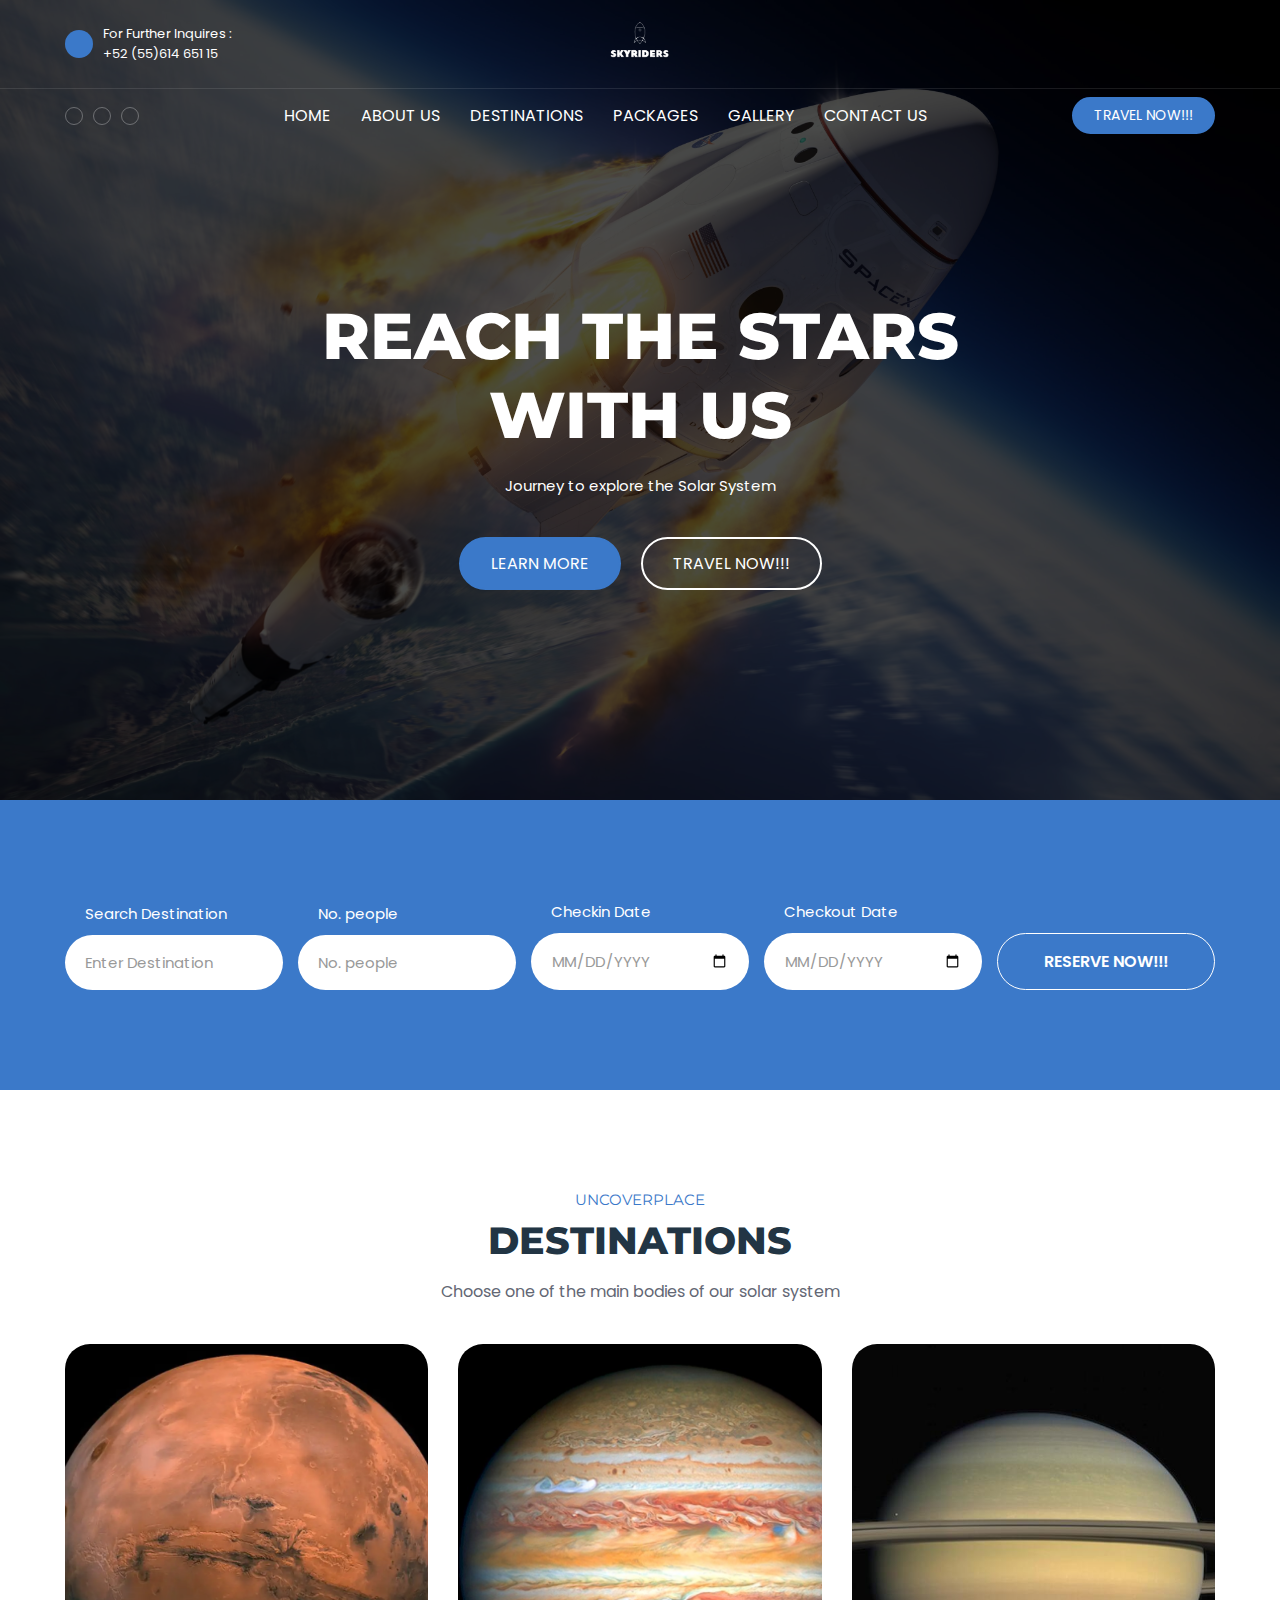
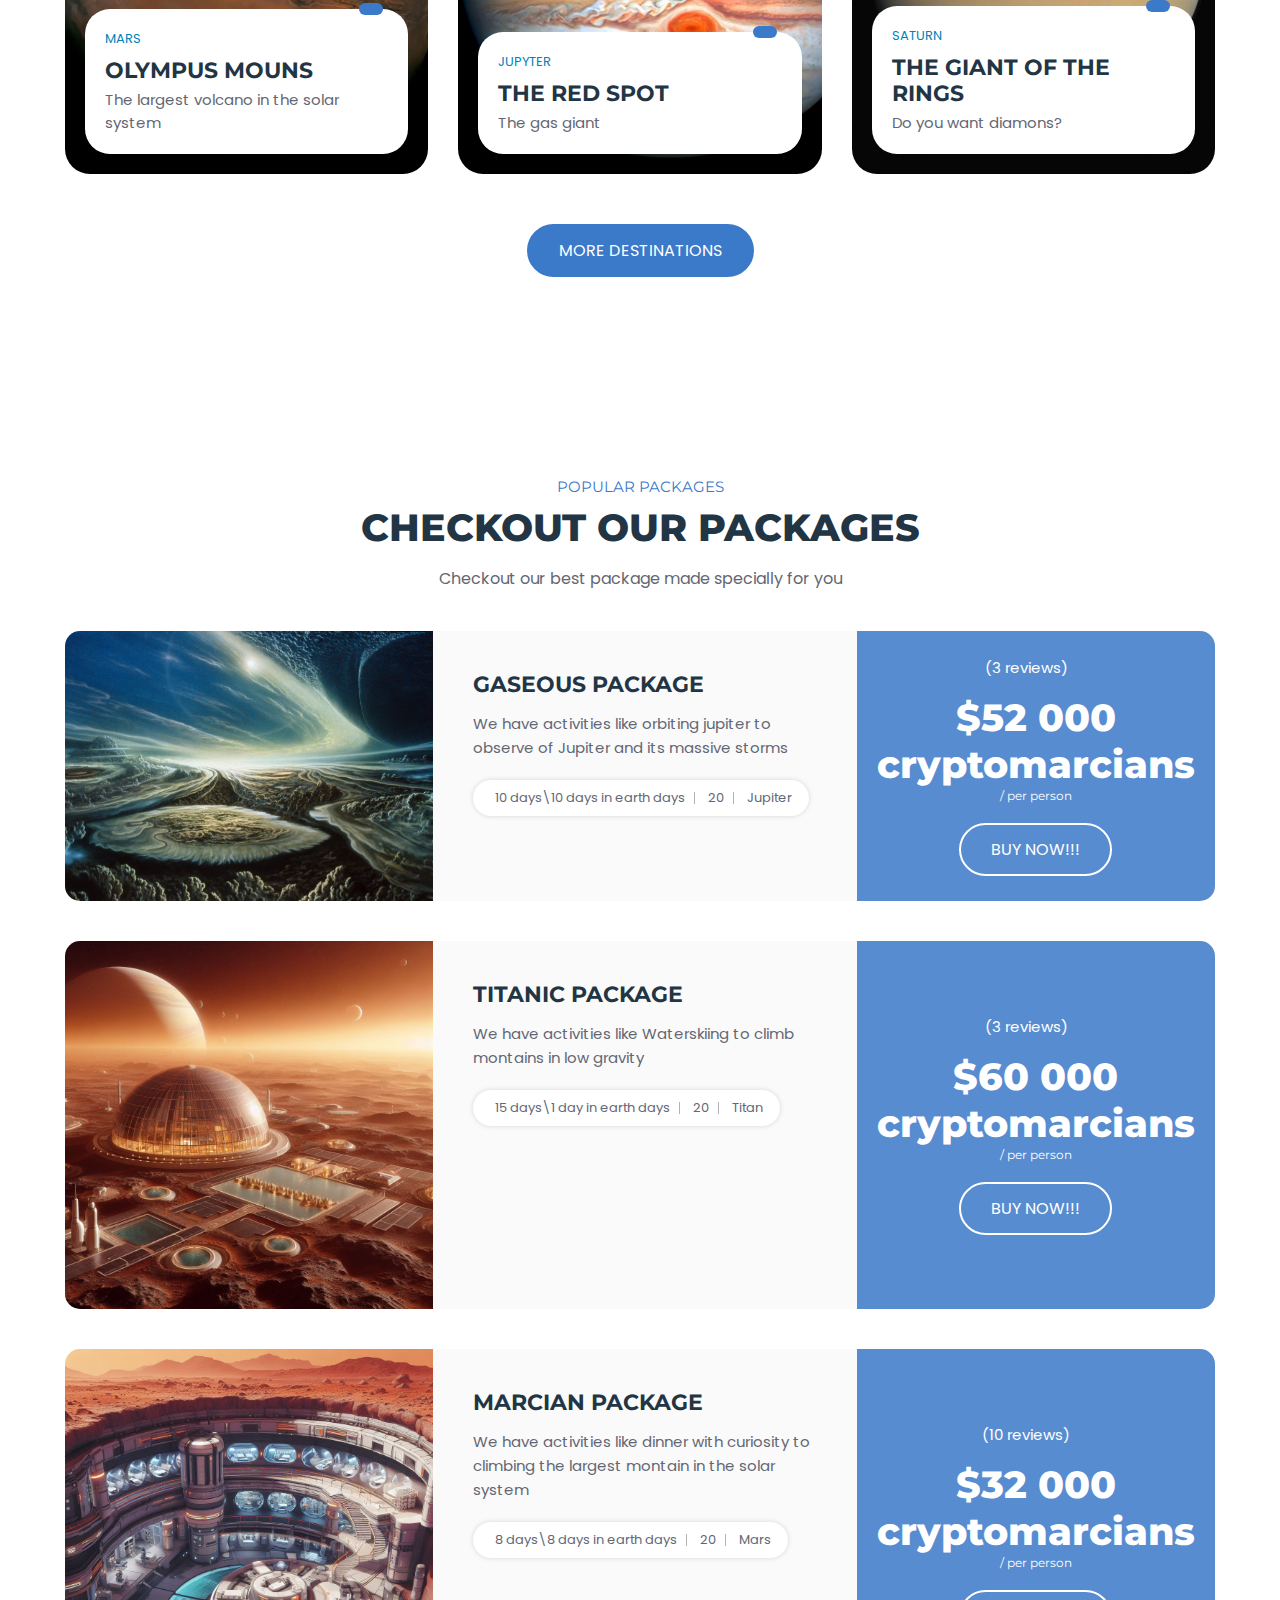
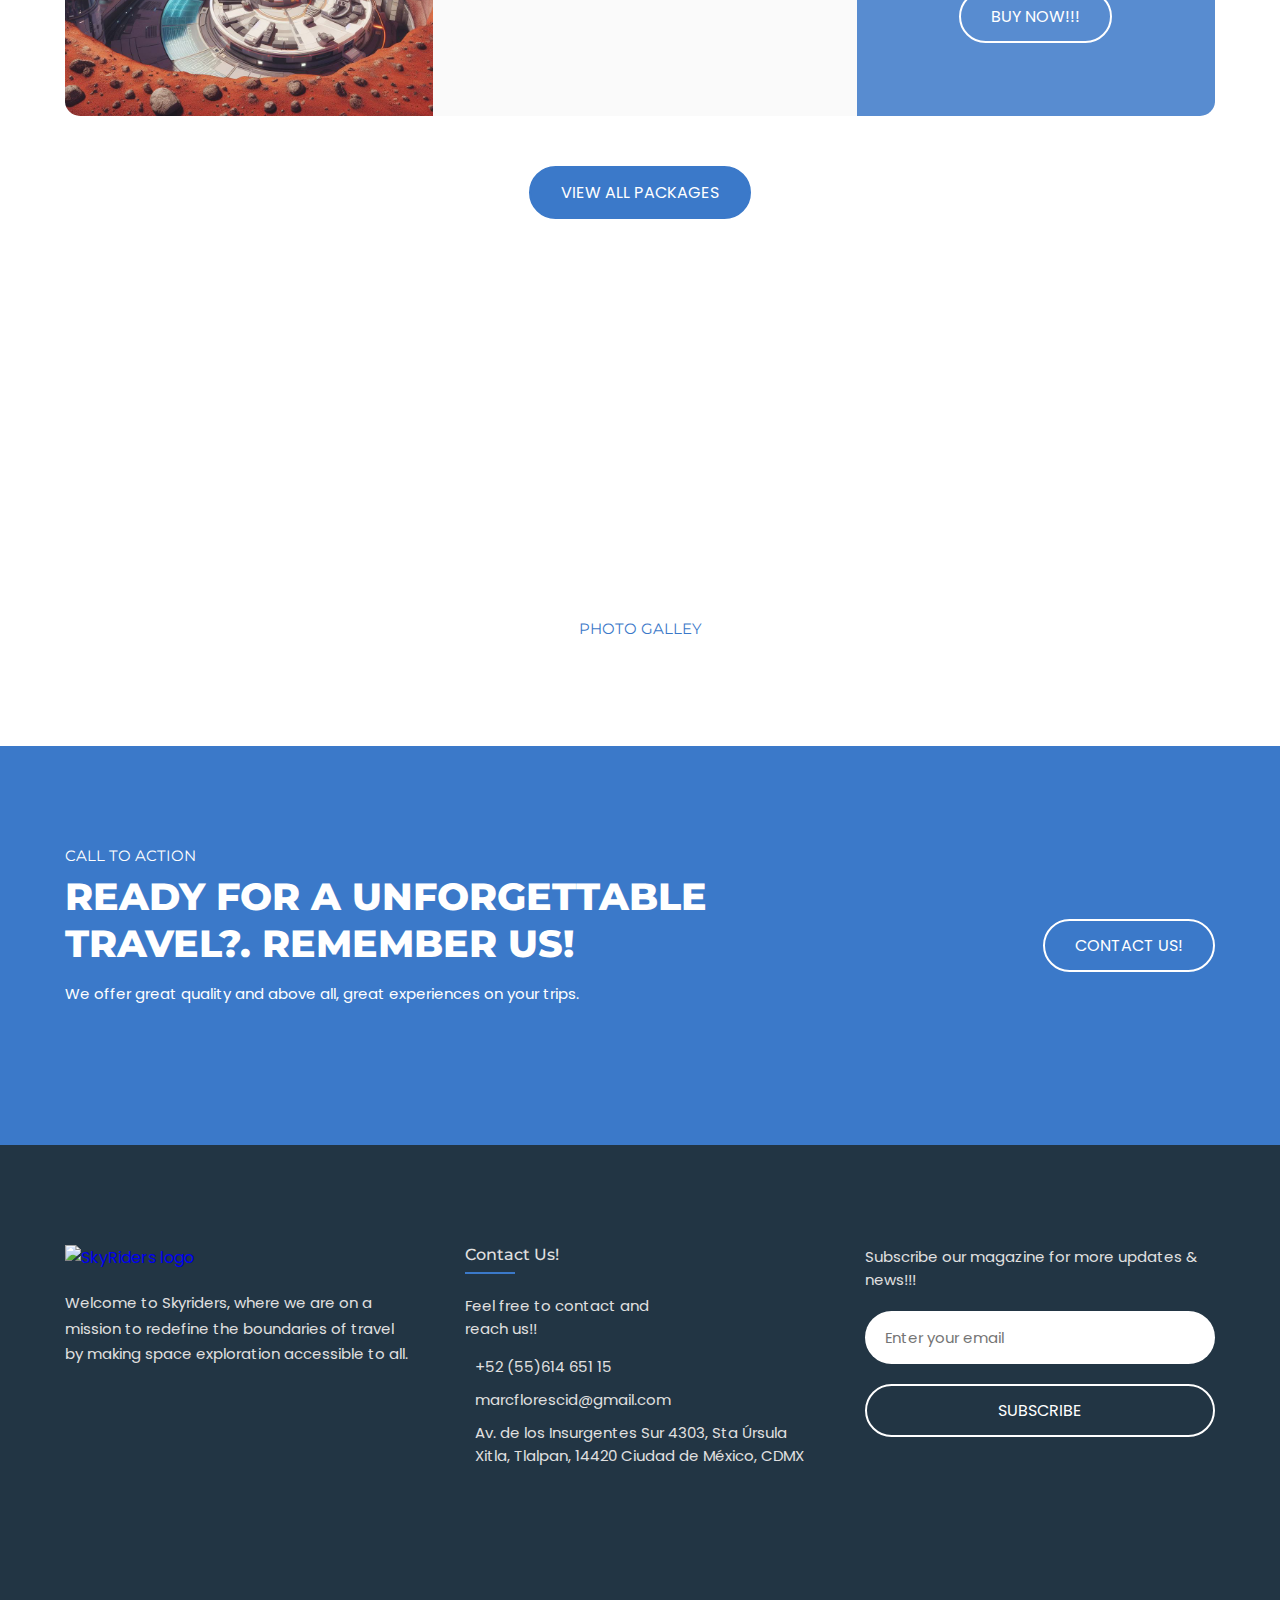
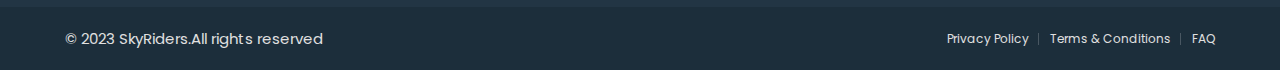
==== index.html @ 5bec686c "si" ====
<!DOCTYPE html>
<html lang="en">

<head>
  <meta charset="UTF-8">
  <meta http-equiv="X-UA-Compatible" content="IE=edge">
  <meta name="viewport" content="width=device-width, initial-scale=1.0">
  <title>SkyRiders - Travel agancy</title>
  <link rel="shortcut icon" href="assets/images/Icon.jpg"444>
  <link rel="stylesheet" href="./assets/css/style.css">
  <link rel="preconnect" href="https://fonts.googleapis.com">
  <link rel="preconnect" href="https://fonts.gstatic.com" crossorigin>
  <link
    href="https://fonts.googleapis.com/css2?family=Montserrat:wght@500;600;700;800&family=Poppins:wght@400;500;600;700&display=swap"
    rel="stylesheet">
</head>

<body id="top">
  <header class="header" data-header>
    <div class="overlay" data-overlay></div>
    <div class="header-top">
      <div class="container">
        <a href="tel:+525561465115" class="helpline-box">
          <div class="icon-box">
            <ion-icon name="call-outline"></ion-icon>
          </div>
          <div class="wrapper">
            <p class="helpline-title">For Further Inquires :</p>
            <p class="helpline-number">+52 (55)614 651 15</p>
          </div>
        </a>
        <a href="#" class="logo">
          <img src="./assets/images/Logoimago+letras.png" alt="Skyriders logo" width="100px">
        </a>
        <div class="header-btn-group">
          <button class="search-btn" aria-label="Search">
            <ion-icon name="search"></ion-icon>
          </button>
          <button class="nav-open-btn" aria-label="Open Menu" data-nav-open-btn>
            <ion-icon name="menu-outline"></ion-icon>
          </button>
        </div>
      </div>
    </div>
    <div class="header-bottom">
      <div class="container">
        <ul class="social-list">
          <li>
            <a href="#" class="social-link">
              <ion-icon name="logo-facebook"></ion-icon>
            </a>
          </li>
          <li>
            <a href="#" class="social-link">
              <ion-icon name="logo-twitter"></ion-icon>
            </a>
          </li>
          <li>
            <a href="#" class="social-link">
              <ion-icon name="logo-youtube"></ion-icon>
            </a>
          </li>
        </ul>
        <nav class="navbar" data-navbar>
          <div class="navbar-top">

            <a href="#" class="logo">
              <img src="assets/images/imagotipoSky.png" alt="SkyRiders logo">
            </a>
            <button class="nav-close-btn" aria-label="Close Menu" data-nav-close-btn>
              <ion-icon name="close-outline"></ion-icon>
            </button>
          </div>

          <ul class="navbar-list">

            <li>
              <a href="#home" class="navbar-link" data-nav-link>home</a>
            </li>

            <li>
              <a href="#" class="navbar-link" data-nav-link>about us</a>
            </li>

            <li>
              <a href="#destination" class="navbar-link" data-nav-link>destinations</a>
            </li>

            <li>
              <a href="#package" class="navbar-link" data-nav-link>packages</a>
            </li>

            <li>
              <a href="#gallery" class="navbar-link" data-nav-link>gallery</a>
            </li>

            <li>
              <a href="#contact" class="navbar-link" data-nav-link>contact us</a>
            </li>

          </ul>

        </nav>

        <button class="btn btn-primary">Travel Now!!!</button>

      </div>
    </div>

  </header>

  <main>
    <article>
      <section class="hero" id="home">
        <div class="container">
          <h2 class="h1 hero-title">Reach the stars with us</h2>
          <p class="hero-text">
            Journey to explore the Solar System
          </p>
          <div class="btn-group">
            <button class="btn btn-primary">Learn more</button>
            <button class="btn btn-secondary">Travel now!!!</button>
          </div>
        </div>
      </section>

      <section class="tour-search">
        <div class="container">
            <form action="" class="tour-search-form">
                <div class="input-wrapper">
                    <label for="destination" class="input-label">Search Destination</label>
                    <input type="text" name="destination" id="destination" required placeholder="Enter Destination" class="input-field">
                </div>
                <div class="input-wrapper">
                    <label for="people" class="input-label">No. people</label>
                    <input type="number" name="people" id="people" required placeholder="No. people" class="input-field">
                </div>
                <div class="input-wrapper">
                    <label for="checkin" class="input-label">Checkin Date</label>
                    <input type="date" name="checkin" id="checkin" required class="input-field">
                </div>
                <div class="input-wrapper">
                    <label for="checkout" class="input-label">Checkout Date</label>
                    <input type="date" name="checkout" id="checkout" required class="input-field">
                </div>

                <button type="submit" class="btn btn-secondary">Reserve Now!!!</button>
            </form>
        </div>
    </section>
    <section class="popular" id="destination">
        <div class="container">
            <p class="section-subtitle">Uncoverplace</p>
            <h2 class="h2 section-title">Destinations</h2>
            <p class="section-text">Choose one of the main bodies of our solar system</p>
            <ul class="popular-list">
                <li>
                    <div class="popular-card">
                        <figure class="card-img">
                            <img src="assets/images/Marte.jpg" alt="Mars" loading="lazy">
                        </figure>
                        <div class="card-content">
                            <div class="card-rating">
                                <ion-icon name="star"></ion-icon>
                                <ion-icon name="star"></ion-icon>
                                <ion-icon name="star"></ion-icon>
                                <ion-icon name="star"></ion-icon>
                                <ion-icon name="star"></ion-icon>
                            </div>
                            <p class="card-subtitle">
                                <a href="#">Mars</a>
                            </p>
                            <h3 class="h3 card-title">
                                Olympus Mouns
                            </h3>
                            <p class="card-text">The largest volcano in the solar system</p>
                        </div>
                    </div>
                </li>
                <li>
                    <div class="popular-card">
                        <figure class="card-img">
                            <img src="assets/images/Jupiter.jpg" alt="Jupiter" loading="lazy">
                        </figure>
                        <div class="card-content">
                            <div class="card-rating">
                                <ion-icon name="star"></ion-icon>
                                <ion-icon name="star"></ion-icon>
                                <ion-icon name="star"></ion-icon>
                                <ion-icon name="star"></ion-icon>
                                <ion-icon name="star"></ion-icon>
                            </div>
                            <p class="card-subtitle">
                                <a href="#">Jupyter</a>
                            </p>
                            <h3 class="h3 card-title">
                                The red spot
                            </h3>
                            <p class="card-text">The gas giant</p>
                        </div>
                    </div>
                </li>
                <li>
                    <div class="popular-card">
                        <figure class="card-img">
                            <img src="assets/images/Saturno.jpg" alt="Saturn" loading="lazy">
                        </figure>
                        <div class="card-content">
                            <div class="card-rating">
                                <ion-icon name="star"></ion-icon>
                                <ion-icon name="star"></ion-icon>
                                <ion-icon name="star"></ion-icon>
                                <ion-icon name="star"></ion-icon>
                                <ion-icon name="star"></ion-icon>
                            </div>
                            <p class="card-subtitle">
                                <a href="#">Saturn</a>
                            </p>
                            <h3 class="h3 card-title">
                                The giant of the rings
                            </h3>
                            <p class="card-text">Do you want diamons?</p>
                        </div>
                    </div>
                </li>
            </ul>
            <button class="btn btn-primary">More Destinations</button>
        </div>
    </section>
    <section class="package" id="package">
        <div class="container">
            <p class="section-subtitle">Popular Packages</p>
            <h2 class="h2 section-title">Checkout our packages</h2>
            <p class="section-text">
                Checkout our best package made specially for you
            </p>
            <ul class="package-list">
                <li>
                    <div class="package-card">
                        <figure class="card-banner">
                            <img src="assets/images/Jupiter_surface.jpg" loading="lazy">
                        </figure>
                        <div class="card-content">
                            <h3 class="h3 card-title">Gaseous Package</h3>
                            <p class="card-text">We have activities like orbiting jupiter to observe of Jupiter and its massive storms</p>
                            <ul class="card-meta-list">
                                <li class="card-meta-item">
                                    <div class="meta-box">
                                        <ion-icon name="time"></ion-icon>
                                        <p class="text">10 days\10 days in earth days</p>
                                    </div>
                                </li>
                                <li class="card-meta-item">
                                    <div class="meta-box">
                                        <ion-icon name="people"></ion-icon>
                                        <p class="text">20</p>
                                    </div>
                                </li>
                                <li class="card-meta-item">
                                    <div class="meta-box">
                                        <ion-icon name="location"></ion-icon>
                                        <p class="text">Jupiter</p>
                                    </div>
                                </li>
                            </ul>
                        </div>
                        <div class="card-price">
                            <div class="wrapper">
                                <p class="reviews">(3 reviews)</p>
                                <div class="card-rating">
                                    <ion-icon name="star"></ion-icon>
                                    <ion-icon name="star"></ion-icon>
                                    <ion-icon name="star"></ion-icon>
                                    <ion-icon name="star"></ion-icon>
                                    <ion-icon name="star"></ion-icon>
                                </div>
                            </div>
                            <p class="price">
                                $52 000 cryptomarcians 
                                <span>/ per person</span>
                            </p>
                            <a href="Jupiter_Itinerary.pdf" download="Jupiter_Itinerary.pdf"><button class="btn btn-secondary">Buy now!!!</button></a>
                        </div> 
                    </div>
                </li>
                <li>
                    <div class="package-card">
                        <figure class="card-banner">
                            <img src="assets/images/Saturn_surface.jpeg" loading="lazy">
                        </figure>
                        <div class="card-content">
                            <h3 class="h3 card-title">Titanic Package</h3>
                            <p class="card-text">We have activities like Waterskiing to climb montains in low gravity</p>
                            <ul class="card-meta-list">
                                <li class="card-meta-item">
                                    <div class="meta-box">
                                        <ion-icon name="time"></ion-icon>
                                        <p class="text">15 days\1 day in earth days</p>
                                    </div>
                                </li>
                                <li class="card-meta-item">
                                    <div class="meta-box">
                                        <ion-icon name="people"></ion-icon>
                                        <p class="text">20</p>
                                    </div>
                                </li>
                                <li class="card-meta-item">
                                    <div class="meta-box">
                                        <ion-icon name="location"></ion-icon>
                                        <p class="text">Titan</p>
                                    </div>
                                </li>
                            </ul>
                        </div>
                        <div class="card-price">
                            <div class="wrapper">
                                <p class="reviews">(3 reviews)</p>
                                <div class="card-rating">
                                    <ion-icon name="star"></ion-icon>
                                    <ion-icon name="star"></ion-icon>
                                    <ion-icon name="star"></ion-icon>
                                    <ion-icon name="star"></ion-icon>
                                    <ion-icon name="star"></ion-icon>
                                </div>
                            </div>
                            <p class="price">
                                $60 000 cryptomarcians 
                                <span>/ per person</span>
                            </p>
                            <a href="Titan_Itinerary.pdf" download="Titan_Itinerary.pdf"><button class="btn btn-secondary">Buy now!!!</button></a>
                        </div> 
                    </div>
                </li>
                <li>
                    <div class="package-card">
                        <figure class="card-banner">
                            <img src="assets/images/Mars_surface.jpeg" loading="lazy">
                        </figure>
                        <div class="card-content">
                            <h3 class="h3 card-title">Marcian Package</h3>
                            <p class="card-text">We have activities like dinner with curiosity to climbing the largest montain in the solar system</p>
                            <ul class="card-meta-list">
                                <li class="card-meta-item">
                                    <div class="meta-box">
                                        <ion-icon name="time"></ion-icon>
                                        <p class="text">8 days\8 days in earth days</p>
                                    </div>
                                </li>
                                <li class="card-meta-item">
                                    <div class="meta-box">
                                        <ion-icon name="people"></ion-icon>
                                        <p class="text">20</p>
                                    </div>
                                </li>
                                <li class="card-meta-item">
                                    <div class="meta-box">
                                        <ion-icon name="location"></ion-icon>
                                        <p class="text">Mars</p>
                                    </div>
                                </li>
                            </ul>
                        </div>
                        <div class="card-price">
                            <div class="wrapper">
                                <p class="reviews">(10 reviews)</p>
                                <div class="card-rating">
                                    <ion-icon name="star"></ion-icon>
                                    <ion-icon name="star"></ion-icon>
                                    <ion-icon name="star"></ion-icon>
                                    <ion-icon name="star"></ion-icon>
                                    <ion-icon name="star"></ion-icon>
                                </div>
                            </div>
                            <p class="price">
                                $32 000 cryptomarcians 
                                <span>/ per person</span>
                            </p>
                            <a href="Mars_Itinerary.pdf" download="Mars_Itinerary.pdf"><button class="btn btn-secondary">Buy now!!!</button></a>
                        </div> 
                    </div>
                </li>
            </ul>
            <button class="btn btn-primary">View All Packages</button>
        </div>
    </section>
    <section class="gallery" id="gallery"></section> 
    <!--Aqui pones la info de los planetas y eso-->
    <section class="gallery" id="gallery">
        <div class="container">
            <p class="section-subtitle">Photo Galley</p>
        </div>
    </section>
    <!--Hasta aqui-->
    <section class="cta" id="contact">
        <div class="container">
            <div class="cta-content">
                <p class="section-subtitle">Call to Action</p>
                <h2 class="h2 section-title">Ready for a unforgettable travel?. Remember Us!</h2>
                <p class="section-text">We offer great quality and above all, great experiences on your trips.</p>
            </div>
            <button class="btn btn-secondary">Contact Us!</button>
        </div>
    </section>
</article>
</main>
<footer class="footer">
<div class="footer-top">
    <div class="container">
        <div class="footer-brand">
            <a href="#" class="logo">
                <img src="images/Logoimago+letras.png" alt="SkyRiders logo">
            </a>
            <p class="footer-text">Welcome to Skyriders, where we are on a mission 
                to redefine the boundaries of travel by making space exploration accessible to all.</p>
        </div>
        <div class="footer-contact">
            <h4 class="contact-title">Contact Us!</h4>
            <p class="contact-text">
                Feel free to contact and reach us!!
            </p>
            <ul>
                <li class="contact-item">
                    <ion-icon name="call-outline"></ion-icon>
                    <a href="tel:+525561465115" class="contact-link">+52 (55)614 651 15</a>
                </li>
                <li class="contact-item">
                    <ion-icon name="mail-outline"></ion-icon>
                    <a href="mailto:marcflorescid@gmail.com" class="contact-link">marcflorescid@gmail.com</a>
                </li>
                <li class="contact-item">
                    <ion-icon name="location-outline"></ion-icon>
                    <address>Av. de los Insurgentes Sur 4303,
                        Sta Úrsula Xitla, Tlalpan, 
                        14420 Ciudad de México, CDMX</address>
                </li>
            </ul>
        </div>
        <div class="footer-form">
            <p class="form-text">
                Subscribe our magazine for more updates & news!!!
            </p>
            <form action="" class="form-wrapper">
                <input type="email" name="email" class="input-field" placeholder="Enter your email" required>
                <button type="submit" class="btn btn-secondary">Subscribe</button>
            </form>
        </div>
    </div>
</div>
<div class="footer-bottom">
    <div class="container">
        <p class="copyright">
            &copy; 2023 <a href="">SkyRiders</a>.All rights reserved
        </p>
        <ul class="footer-bottom-list">
            <li>
                <a href="#" class="footer-bottom-link">Privacy Policy</a>
            </li>
            <li>
                <a href="#" class="footer-bottom-link">Terms & Conditions</a>
            </li>
            <li>
                <a href="#" class="footer-bottom-link">FAQ</a>
            </li>
        </ul>
    </div>
</div>
</footer>

  <a href="#top" class="go-top" data-go-top>
    <ion-icon name="chevron-up-outline"></ion-icon>
  </a>
  <script src="./assets/js/script.js"></script>
  <script type="module" src="https://unpkg.com/ionicons@5.5.2/dist/ionicons/ionicons.esm.js"></script>
  <script nomodule src="https://unpkg.com/ionicons@5.5.2/dist/ionicons/ionicons.js"></script>

</body>

</html>
---- assets/css/style.css ----
:root {

  /**
   * colors
   */

  --united-nations-blue: hsl(214, 56%, 58%);
  --bright-navy-blue: hsl(214, 57%, 51%);
  --spanish-gray: hsl(0, 0%, 60%);
  --black-coral: hsl(225, 8%, 42%);
  --oxford-blue: hsl(208, 97%, 12%);
  --yale-blue: hsl(214, 72%, 33%);
  --blue-ncs: hsl(197, 100%, 36%);
  --gunmetal: hsl(206, 34%, 20%);
  --gainsboro: hsl(0, 0%, 88%);
  --cultured: hsl(0, 0%, 98%);
  --white: hsl(0, 0%, 100%);
  --black: hsl(0, 0%, 0%);
  --onyx: hsl(0, 0%, 25%);
  --jet: hsl(0, 0%, 20%);

  /**
   * typography
   */

  --ff-poppins: "Poppins", sans-serif;
  --ff-montserrat: "Montserrat", sans-serif;

  --fs-1: calc(20px + 3.5vw);
  --fs-2: calc(18px + 1.6vw);
  --fs-3: calc(16px + 0.45vw);
  --fs-4: 15px;
  --fs-5: 14px;
  --fs-6: 13px;
  --fs-7: 12px;
  --fs-8: 11px;

  --fw-500: 500;
  --fw-600: 600;
  --fw-700: 700;
  --fw-800: 800;

  /**
   * transition
   */

  --transition: 0.25s ease-in-out;

  /**
   * spacing
   */

  --section-padding: 60px;

  /**
   * border-radius
   */

  --radius-15: 15px;
  --radius-25: 25px;

}

/*-----------------------------------*\
 * #RESET
\*-----------------------------------*/

*, *::before, *::after {
  margin: 0;
  padding: 0;
  box-sizing: border-box;
}

li { list-style: none; }

a { text-decoration: none; }

a,
img,
span,
input,
label,
button,
ion-icon { display: block; }

input,
button {
  background: none;
  border: none;
  font: inherit;
}

button { cursor: pointer; }

input { width: 100%; }

ion-icon { pointer-events: none; }

html {
  font-family: var(--ff-poppins);
  scroll-behavior: smooth;
}

body { background: var(--white); }

/*-----------------------------------*\
 * #REUSED STYLE
\*-----------------------------------*/

.container { padding-inline: 15px; }

.btn {
  color: var(--white);
  text-transform: uppercase;
  font-size: var(--fs-5);
  border-radius: 100px;
  padding: var(--padding, 8px 18px);
  border: var(--border-width, 2px) solid transparent;
  transition: var(--transition);
}

.btn-primary {
  background: var(--bright-navy-blue);
  border-color: var(--bright-navy-blue);
}

.btn-primary:is(:hover, :focus) {
  background: var(--yale-blue);
  border-color: var(--yale-blue);
}

.btn-secondary { border-color: var(--white); }

.btn-secondary:is(:hover, :focus) { background: hsla(0, 0%, 100%, 0.1); }

.h1,
.h2,
.h3 {
  font-weight: var(--fw-800);
  font-family: var(--ff-montserrat);
  text-transform: uppercase;
}

.h1 {
  color: var(--white);
  font-size: var(--fs-1);
}

.h2,
.h3 { color: var(--gunmetal); }

.h2 { font-size: var(--fs-2); }

.h3 {
  font-size: var(--fs-3);
  font-weight: var(--fw-700);
}

.section-subtitle {
  color: var(--bright-navy-blue);
  font-size: var(--fs-5);
  text-transform: uppercase;
  font-family: var(--ff-montserrat);
  margin-bottom: 8px;
}

.section-title { margin-bottom: 15px; }

.section-text {
  color: var(--black-coral);
  margin-bottom: 30px;
}

.card-text {
  color: var(--black-coral);
  font-size: var(--fs-5);
}

/*-----------------------------------*\
 * #HEADER
\*-----------------------------------*/

.header {
  position: absolute;
  top: 0;
  left: 0;
  width: 100%;
  padding-top: 61px;
  z-index: 4;
}

.header-top {
  position: absolute;
  top: 0;
  left: 0;
  width: 100%;
  transition: var(--transition);
  border-bottom: 1px solid hsla(0, 0%, 100%, 0.1);
  padding-block: 15px;
  z-index: 1;
}

.header.active .header-top {
  position: fixed;
  background: var(--gunmetal);
}

.header-top .container {
  display: grid;
  grid-template-columns: repeat(3, 1fr);
  justify-items: flex-start;
  align-items: center;
}

.helpline-box .wrapper { display: none; }

.helpline-box .icon-box {
  background: var(--bright-navy-blue);
  padding: 6px;
  border-radius: 50%;
  color: var(--white);
}

.helpline-box .icon-box ion-icon { --ionicon-stroke-width: 40px; }

.header-top .logo { margin-inline: auto; }

.header-top .logo img { max-width: 100px; }

.header-btn-group {
  justify-self: flex-end;
  display: flex;
  align-items: center;
  gap: 10px;
  color: var(--white);
}

.search-btn,
.nav-open-btn {
  font-size: 30px;
  color: inherit;
}

.search-btn { font-size: 20px; }

.header-bottom { border-bottom: 1px solid hsla(0, 0%, 100%, 0.1); }

.header-bottom .container {
  display: flex;
  justify-content: space-between;
  align-items: center;
  padding-block: 15px;
}

.social-list {
  display: flex;
  align-items: center;
  gap: 5px;
}

.social-link {
  color: var(--white);
  padding: 8px;
  border: 1px solid hsla(0, 0%, 100%, 0.3);
  border-radius: 50%;
  font-size: 15px;
  transition: var(--transition);
}

.social-link:is(:hover, :focus) { background: hsla(0, 0%, 100%, 0.2); }

.header .btn { --padding: 4px 20px; }

.header .navbar {
  position: fixed;
  top: 0;
  right: -300px;
  width: 100%;
  max-width: 300px;
  height: 100%;
  background: var(--white);
  visibility: hidden;
  pointer-events: none;
  transition: 0.15s ease-in;
  z-index: 3;
}

.navbar.active {
  right: 0;
  visibility: visible;
  pointer-events: all;
  transition: 0.25s ease-out;
}

.navbar-top {
  display: flex;
  justify-content: space-between;
  align-items: center;
  padding: 40px 15px;
}

.navbar-top .logo img { width: 150px; }

.nav-close-btn {
  font-size: 20px;
  color: var(--bright-navy-blue);
}

.nav-close-btn ion-icon { --ionicon-stroke-width: 80px; }

.navbar-list { border-top: 1px solid hsla(0, 0%, 0%, 0.1); }

.navbar-list li { border-bottom: 1px solid hsla(0, 0%, 0%, 0.1); }

.navbar-link {
  padding: 15px 20px;
  color: var(--jet);
  font-weight: var(--fw-500);
  font-size: var(--fs-4);
  transition: var(--transition);
  text-transform: capitalize;
}

.navbar-link:is(:hover, :focus) { color: var(--bright-navy-blue); }

.overlay {
  position: fixed;
  inset: 0;
  background: var(--black);
  opacity: 0;
  pointer-events: none;
  z-index: 2;
  transition: var(--transition);
}

.overlay.active {
  opacity: 0.7;
  pointer-events: all;
}

/*-----------------------------------*\
 * #HERO
\*-----------------------------------*/

.hero {
  background-image: url("../images/Fondo.jpg");
  background-repeat: no-repeat;
  background-size: cover;
  background-position: center;
  background-color: hsla(0, 0%, 0%, 0.7);
  background-blend-mode: overlay;
  display: grid;
  place-items: center;
  min-height: 600px;
  text-align: center;
  padding-top: 125px;
}

.hero-title { margin-bottom: 20px; }

.hero-text {
  color: var(--white);
  font-size: var(--fs-5);
  margin-bottom: 40px;
}

.btn-group {
  display: flex;
  flex-wrap: wrap;
  justify-content: center;
  align-items: center;
  gap: 10px;
}

/*-----------------------------------*\
 * #TOUR SEARCH
\*-----------------------------------*/

.tour-search {
  background: var(--bright-navy-blue);
  padding-block: var(--section-padding);
}

.tour-search-form .input-label {
  color: var(--white);
  font-size: var(--fs-4);
  margin-left: 20px;
  margin-bottom: 10px;
}

.tour-search-form .input-field {
  background: var(--white);
  padding: 10px 15px;
  font-size: var(--fs-5);
  border-radius: 50px;
}

.tour-search-form .input-field::placeholder { color: var(--spanish-gray); }

.tour-search-form .input-field::-webkit-datetime-edit {
  color: var(--spanish-gray);
  text-transform: uppercase;
}

.tour-search-form .input-wrapper { margin-bottom: 15px; }

.tour-search .btn {
  width: 100%;
  --border-width: 1px;
  font-weight: var(--fw-600);
  margin-top: 35px;
}

/*-----------------------------------*\
 * #POPULAR
\*-----------------------------------*/

.popular { padding-block: var(--section-padding); }

.popular-list,
.popular-list > li:not(:last-child) { margin-bottom: 30px; }

.popular-card {
  position: relative;
  overflow: hidden;
  border-radius: var(--radius-25);
  height: 430px;
}

.popular-card .card-img { height: 100%; }

.popular-card .card-img img {
  width: 100%;
  height: 100%;
  object-fit: cover;
}

.popular-card .card-content {
  position: absolute;
  bottom: 20px;
  left: 20px;
  right: 20px;
  background: var(--white);
  border-radius: var(--radius-25);
  padding: 20px;
}

.popular-card .card-rating {
  background: var(--bright-navy-blue);
  color: var(--white);
  position: absolute;
  top: 0;
  right: 25px;
  display: flex;
  align-items: center;
  gap: 1px;
  transform: translateY(-50%);
  padding: 6px 10px;
  border-radius: 20px;
  font-size: 14px;
}

.popular-card .card-subtitle {
  color: var(--blue-ncs);
  font-size: var(--fs-6);
  text-transform: uppercase;
  margin-bottom: 8px;
}

.popular-card .card-title { margin-bottom: 5px; }

.popular-card :is(.card-subtitle, .card-title) > a { color: inherit; }

.popular .btn { margin-inline: auto; }

/*-----------------------------------*\
 * #PACKAGE
\*-----------------------------------*/

.package { padding-block: var(--section-padding); }

.package-list { margin-bottom: 40px; }

.package-list > li:not(:last-child) { margin-bottom: 30px; }

.package-card {
  background: var(--cultured);
  overflow: hidden;
  border-radius: 15px;
}

.package-card .card-banner { height: 250px; }

.package-card .card-banner img {
  width: 100%;
  height: 100%;
  object-fit: cover;
}

.package-card .card-content { padding: 30px 20px; }

.package-card .card-title { margin-bottom: 15px; }

.package-card .card-text {
  line-height: 1.6;
  margin-bottom: 20px;
}

.card-meta-list {
  background: var(--white);
  max-width: max-content;
  display: flex;
  flex-wrap: wrap;
  justify-content: center;
  align-items: center;
  padding: 8px;
  box-shadow: 0 0 5px hsla(0, 0%, 0%, 0.15);
  border-radius: 50px;
}

.card-meta-item { position: relative; }

.card-meta-item:not(:last-child)::after {
  content: "";
  position: absolute;
  top: 4px;
  right: -1px;
  bottom: 4px;
  width: 1px;
  background: hsla(0, 0%, 0%, 0.3);
}

.meta-box {
  display: flex;
  justify-content: center;
  align-items: center;
  gap: 5px;
  padding-inline: 9px;
  color: var(--black-coral);
  font-size: var(--fs-8);
}

.meta-box > ion-icon {
  color: var(--bright-navy-blue);
  font-size: 13px;
}

.package-card .card-price {
  background: var(--united-nations-blue);
  color: var(--white);
  padding: 25px 20px;
  text-align: center;
}

.package-card .card-price .wrapper {
  display: flex;
  flex-wrap: wrap;
  justify-content: center;
  align-items: center;
  gap: 5px 15px;
  margin-bottom: 10px;
}

.package-card .card-price .reviews { font-size: var(--fs-5); }

.package-card .card-rating {
  display: flex;
  justify-content: center;
  align-items: center;
  gap: 1px;
  font-size: 14px;
}

.package-card .card-rating ion-icon:last-child { color: hsl(0, 0%, 80%); }

.package-card .price {
  font-size: var(--fs-2);
  font-family: var(--ff-montserrat);
  font-weight: var(--fw-800);
  margin-bottom: 20px;
}

.package-card .price span {
  font-size: var(--fs-7);
  font-weight: initial;
}

.package .btn { margin-inline: auto; }

/*-----------------------------------*\
 * #GALLERY
\*-----------------------------------*/

.gallery { padding-block: var(--section-padding); }

.gallery-list {
  display: grid;
  grid-template-columns: 1fr 1fr;
  gap: 10px;
}

.gallery-image {
  width: 100%;
  height: 100%;
  border-radius: var(--radius-15);
  overflow: hidden;
}

.gallery-item:nth-child(3) { grid-area: 1 / 2 / 3 / 3; }

.gallery-image img {
  width: 100%;
  height: 100%;
  object-fit: cover;
}

/*-----------------------------------*\
 * #CTA
\*-----------------------------------*/

.cta {
  background: var(--bright-navy-blue);
  padding-block: var(--section-padding);
}

.cta :is(.section-subtitle, .section-title, .section-text) { color: var(--white); }

.cta .section-text { font-size: var(--fs-5); }

/*-----------------------------------*\
 * #FOOTER
\*-----------------------------------*/

.footer-top {
  background: var(--gunmetal);
  padding-block: var(--section-padding);
  color: var(--gainsboro);
}

.footer-brand { margin-bottom: 30px; }

.footer-brand img { width: 180px; }

.footer-brand .logo { margin-bottom: 20px; }

.footer-text {
  font-size: var(--fs-5);
  line-height: 1.7;
}

.footer-contact { margin-bottom: 30px; }

.contact-title {
  position: relative;
  font-family: var(--ff-montserrat);
  font-weight: var(--fw-500);
  margin-bottom: 30px;
}

.contact-title::after {
  content: "";
  position: absolute;
  bottom: -10px;
  left: 0;
  width: 50px;
  height: 2px;
  background: var(--bright-navy-blue);
}

.contact-text {
  font-size: var(--fs-5);
  margin-bottom: 15px;
  max-width: 200px;
}

.contact-item {
  display: flex;
  justify-content: flex-start;
  align-items: center;
  gap: 10px;
  margin-bottom: 10px;
}

.contact-item ion-icon { --ionicon-stroke-width: 40px; }

.contact-link,
address {
  font-style: normal;
  color: var(--gainsboro);
  font-size: var(--fs-5);
}

.contact-link:is(:hover, :focus) { color: var(--white); }

.form-text {
  font-size: var(--fs-5);
  margin-bottom: 20px;
}

.footer-form .input-field {
  background: var(--white);
  font-size: var(--fs-5);
  padding: 15px 20px;
  border-radius: 100px;
  margin-bottom: 10px;
}

.footer-form .btn { width: 100%; }

.footer-bottom {
  --gunmetal: hsl(205, 36%, 17%);
  background: var(--gunmetal);
  padding-block: 20px;
  text-align: center;
}

.copyright {
  color: var(--gainsboro);
  font-size: var(--fs-5);
  margin-bottom: 10px;
}

.copyright a {
  color: inherit;
  display: inline-block;
}

.copyright a:is(:hover, :focus) { color: var(--white); }

.footer-bottom-list {
  display: flex;
  align-items: center;
  justify-content: center;
  gap: 21px;
}

.footer-bottom-list > li { position: relative; }

.footer-bottom-list > li:not(:last-child)::after {
  content: "";
  position: absolute;
  top: 3px;
  right: -10px;
  bottom: 3px;
  width: 1px;
  background: hsla(0, 0%, 100%, 0.2);
}

.footer-bottom-link {
  color: var(--gainsboro);
  font-size: var(--fs-7);
  transition: var(--transition);
}

.footer-bottom-link:is(:hover, :focus) { color: var(--white); }

/*-----------------------------------*\
 * #GO TO TOP
\*-----------------------------------*/

.go-top {
  position: fixed;
  bottom: 15px;
  right: 15px;
  width: 35px;
  height: 35px;
  background: var(--bright-navy-blue);
  color: var(--white);
  display: grid;
  place-items: center;
  font-size: 18px;
  border-radius: 6px;
  box-shadow: 0 1px 3px hsla(0, 0%, 0%, 0.5);
  opacity: 0;
  transform: translateY(10px);
  visibility: hidden;
  transition: var(--transition);
}

.go-top.active {
  opacity: 0.8;
  transform: translateY(0);
  visibility: visible;
}

.go-top:is(:hover, :focus) { opacity: 1; }

/*-----------------------------------*\
 * #MEDIA QUERIES
\*-----------------------------------*/

/**
 * responsive for larger than 580px screen
 */

@media (min-width: 580px) {

  /**
   * REUSED STYLE
   */

  .container {
    max-width: 580px;
    margin-inline: auto;
  }

  .btn {
    --fs-5: 16px;
    --padding: 12px 30px;
  }

  section:not(.cta) :is(.section-subtitle, .section-title, .section-text) {
    text-align: center;
  }

  .section-text { margin-bottom: 40px; }

  .card-text { --fs-5: 15px; }

  /**
   * HEADER
   */

  .header { padding-top: 83px; }

  .helpline-box .icon-box { padding: 14px; }

  .header-top .logo img { max-width: unset; }

  .search-btn { font-size: 30px; }

  .nav-open-btn { font-size: 40px; }

  .header .btn {
    --fs-5: 14px;
    --padding: 6px 20px;
  }

  /**
   * HERO
   */

  .hero {
    min-height: 800px;
    padding-top: 85px;
  }

  .hero-text { --fs-5: 15px; }

  .btn-group { gap: 20px; }

  /**
   * TOUR SEARCH
   */

  .tour-search-form {
    display: grid;
    grid-template-columns: 1fr 1fr;
    align-items: flex-end;
    gap: 15px;
  }

  .tour-search-form .input-wrapper { margin-bottom: 0; }

  .tour-search-form .input-field { padding: 16px 20px; }

  .tour-search .btn {
    grid-column: span 2;
    margin-top: 20px;
  }

  /**
   * POPULAR
   */

  .popular-card .card-content { right: auto; }

  /**
   * FOOTER
   */

  .footer .container {
    display: grid;
    grid-template-columns: 1fr 1fr;
    gap: 30px;
  }

  .footer-form { grid-column: span 2; }

  .footer-bottom { text-align: left; }

  .copyright { margin-bottom: 0; }

  .footer-bottom-list { justify-content: flex-end; }

}

/**
 * responsive for larger than 768px screen
 */

@media (min-width: 768px) {

  /**
   * CUSTOM PROPERTY
   */

  :root {

    /**
     * typography
     */

    --fs-5: 15px;

  }

  /**
   * REUSED STYLE
   */

  .container { max-width: 800px; }

  .section-text {
    max-width: 60ch;
    margin-inline: auto;
  }

  /**
   * HEADER
   */

  .helpline-box {
    display: flex;
    justify-content: flex-start;
    align-items: center;
    gap: 10px;
  }

  .helpline-box .wrapper {
    display: block;
    color: var(--white);
    font-size: var(--fs-6);
  }

  .social-list { gap: 10px; }

  /**
   * POPULAR
   */

  .popular-list {
    display: grid;
    grid-template-columns: 1fr 1fr;
    gap: 30px;
    margin-bottom: 50px;
  }

  .popular-list > li:not(:last-child) { margin-bottom: 0; }

  .popular-card .card-content { right: 20px; }

  /**
   * PACKAGE
   */

  .package-list { margin-bottom: 50px; }

  .package-list > li:not(:last-child) { margin-bottom: 40px; }

  .package-card {
    display: grid;
    grid-template-columns: 1.3fr 1.5fr 1fr;
  }

  .package-card .card-banner { height: 100%; }

  .package-card .card-content { padding: 40px; }

  .package-card .card-price {
    display: grid;
    place-content: center;
  }

  .package-card .card-price .wrapper { margin-bottom: 15px; }

  /**
   * GALLERY
   */

  .gallery { padding-bottom: calc(var(--section-padding * 2)); }

  .gallery-list {
    grid-template-columns: repeat(3, 1fr);
    gap: 20px;
  }

  .gallery-image { border-radius: var(--radius-25); }

  /**
   * CTA
   */

  .cta .container {
    display: flex;
    justify-content: space-between;
    align-items: center;
  }

  .cta-content { width: calc(100% - 225px); }

  .cta .section-text { margin-inline: 0; }

  /**
   * FOOTER
   */

  .form-wrapper {
    display: flex;
    justify-content: flex-start;
    align-items: center;
    gap: 20px;
  }

  .footer-form .input-field { margin-bottom: 0; }

  .footer-form .btn { width: max-content; }

}

/**
 * responsive for larger than 992px screen
 */

@media (min-width: 992px) {

  /**
   * REUSED STYLE
   */

  .container { max-width: 1050px; }

  /**
   * HEADER
   */

  .header.active .header-top {
    position: unset;
    background: unset;
  }

  .nav-open-btn,
  .navbar-top { display: none; }

  .header-bottom { border-bottom: none; }

  .header.active .header-bottom {
    position: fixed;
    top: 0;
    left: 0;
    width: 100%;
    background: var(--white);
    color: var(--onyx);
    box-shadow: 0 2px 5px hsla(0, 0%, 0%, 0.08);
    transition: var(--transition);
  }

  .header-bottom .container { padding-block: 0; }

  .header .navbar { all: unset; }

  .navbar-list {
    border-top: none;
    display: flex;
    justify-content: center;
    align-items: center;
  }

  .navbar-list li { border-bottom: none; }

  .navbar-link {
    color: var(--white);
    --fs-4: 16px;
    font-weight: unset;
    text-transform: uppercase;
    padding: 20px 15px;
  }

  .header.active .navbar-link { color: var(--onyx); }

  .header.active .navbar-link:is(:hover, :focus) { color: var(--bright-navy-blue); }

  .header.active .social-link {
    color: var(--onyx);
    border-color: hsla(0, 0%, 0%, 0.15);
  }

  .overlay { display: none; }

  /**
   * HERO
   */

  .hero .container { max-width: 740px; }

  /**
   * TOUR SEARCH
   */

  .tour-search-form { grid-template-columns: repeat(5, 1fr); }

  .tour-search .btn {
    --padding: 15px;
    grid-column: unset;
    margin-top: 0;
  }

  /**
   * POPULAR
   */

  .popular-list { grid-template-columns: repeat(3, 1fr); }

  /**
   * PACKAGE
   */

  .meta-box { --fs-8: 13px; }

  .meta-box > ion-icon { font-size: 15px; }

  /**
   * CTA 
   */

  .cta .section-title { max-width: 25ch; }

  /**
   * FOOTER
   */

  .footer-top .container {
    grid-template-columns: repeat(3, 1fr);
    gap: 50px;
  }

  .footer-form { grid-column: unset; }

  .form-wrapper { flex-direction: column; }

  .footer-form .btn { width: 100%; }

}

/**
 * responsive for larger than 1200px screen
 */

@media (min-width: 1200px) {

  /**
   * CUSTOM PROPERTY
   */

  :root {

    /**
     * spacing
     */

    --section-padding: 100px;

  }

  /**
   * REUSED STYLE
   */

  .container { max-width: 1180px; }

}
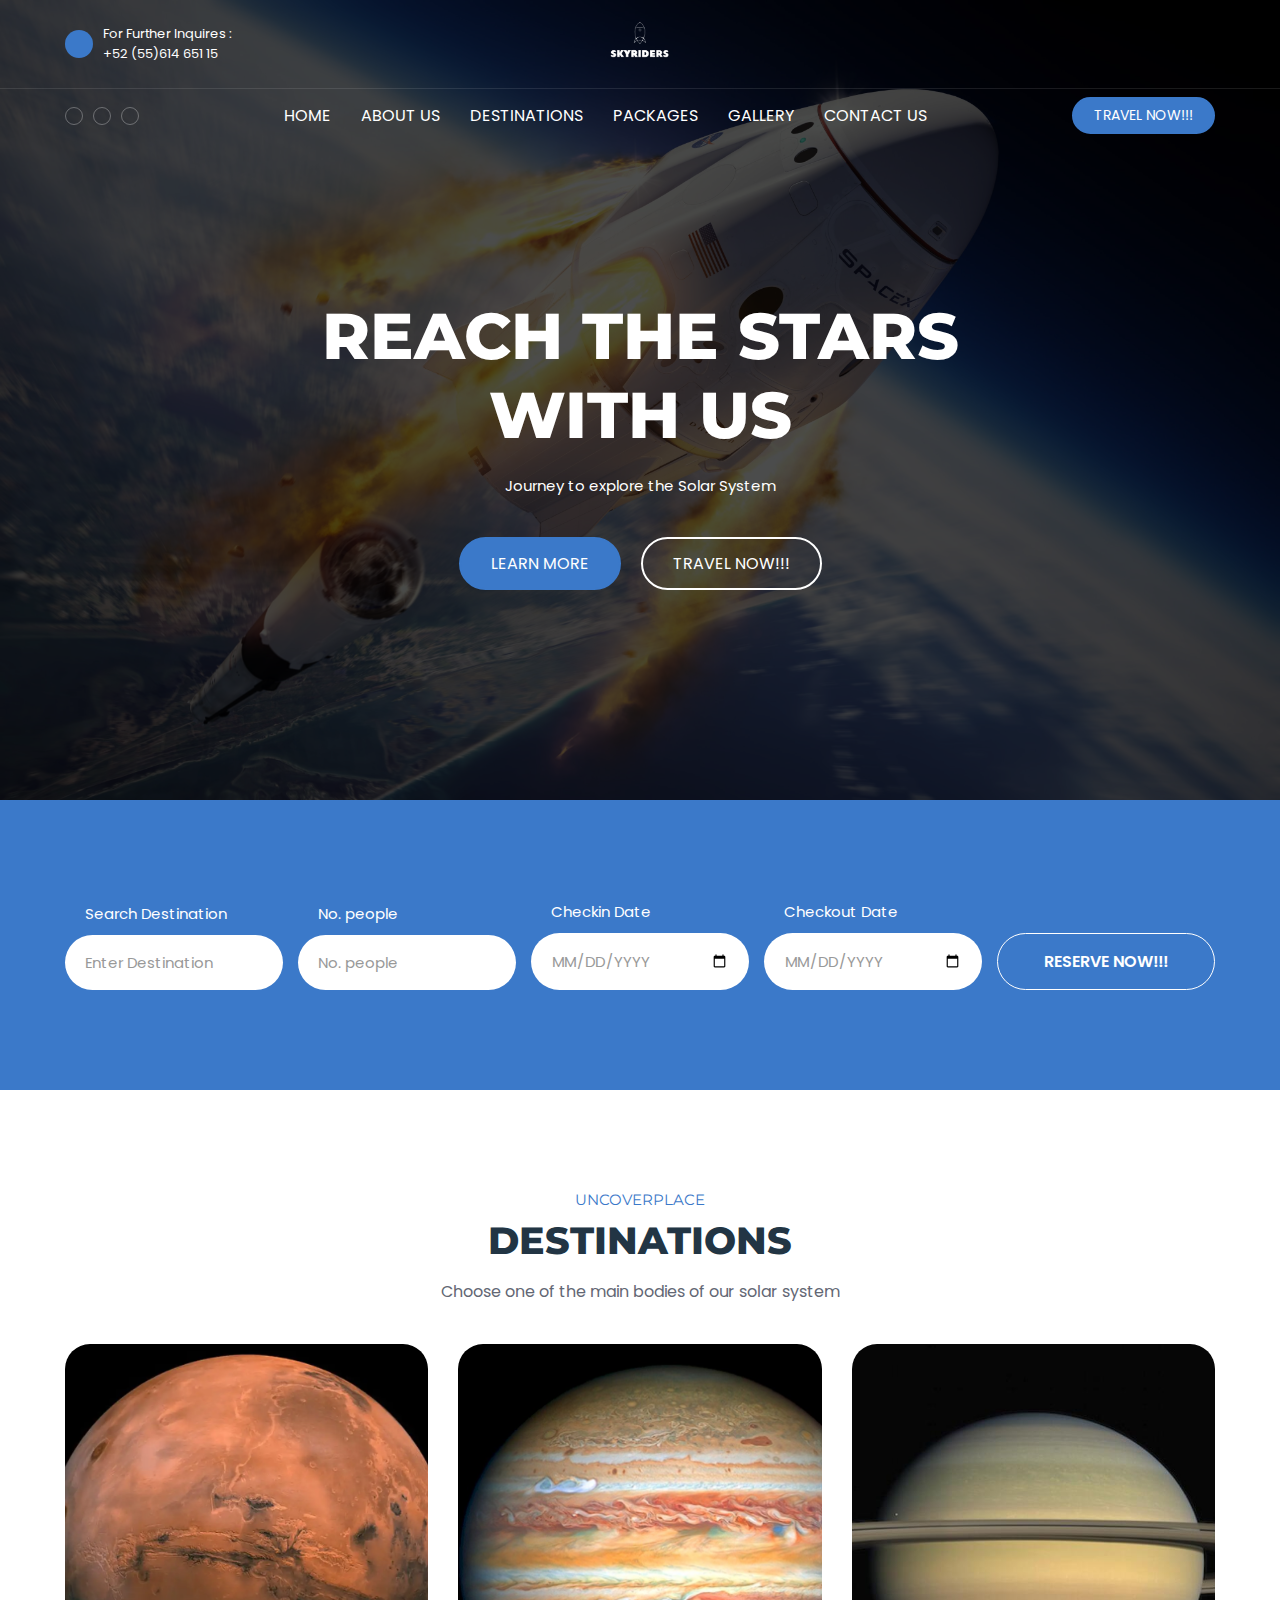
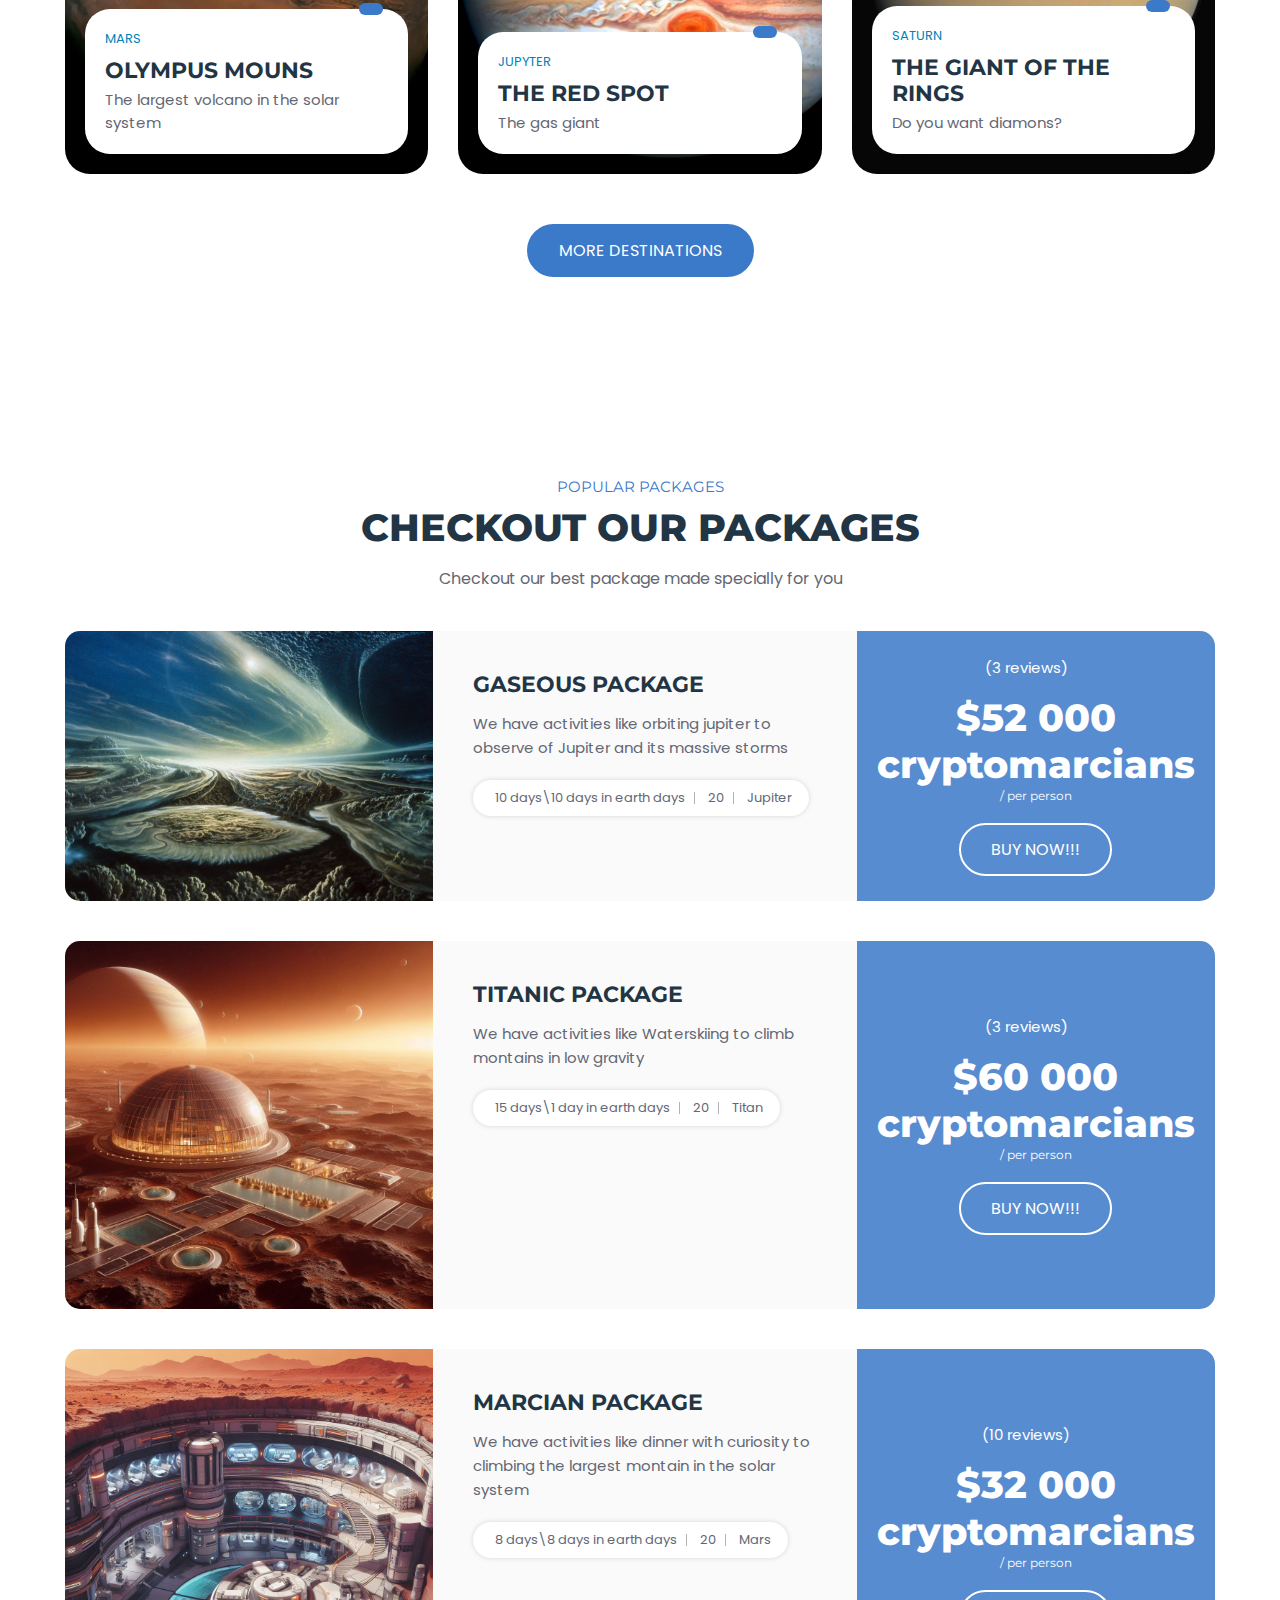
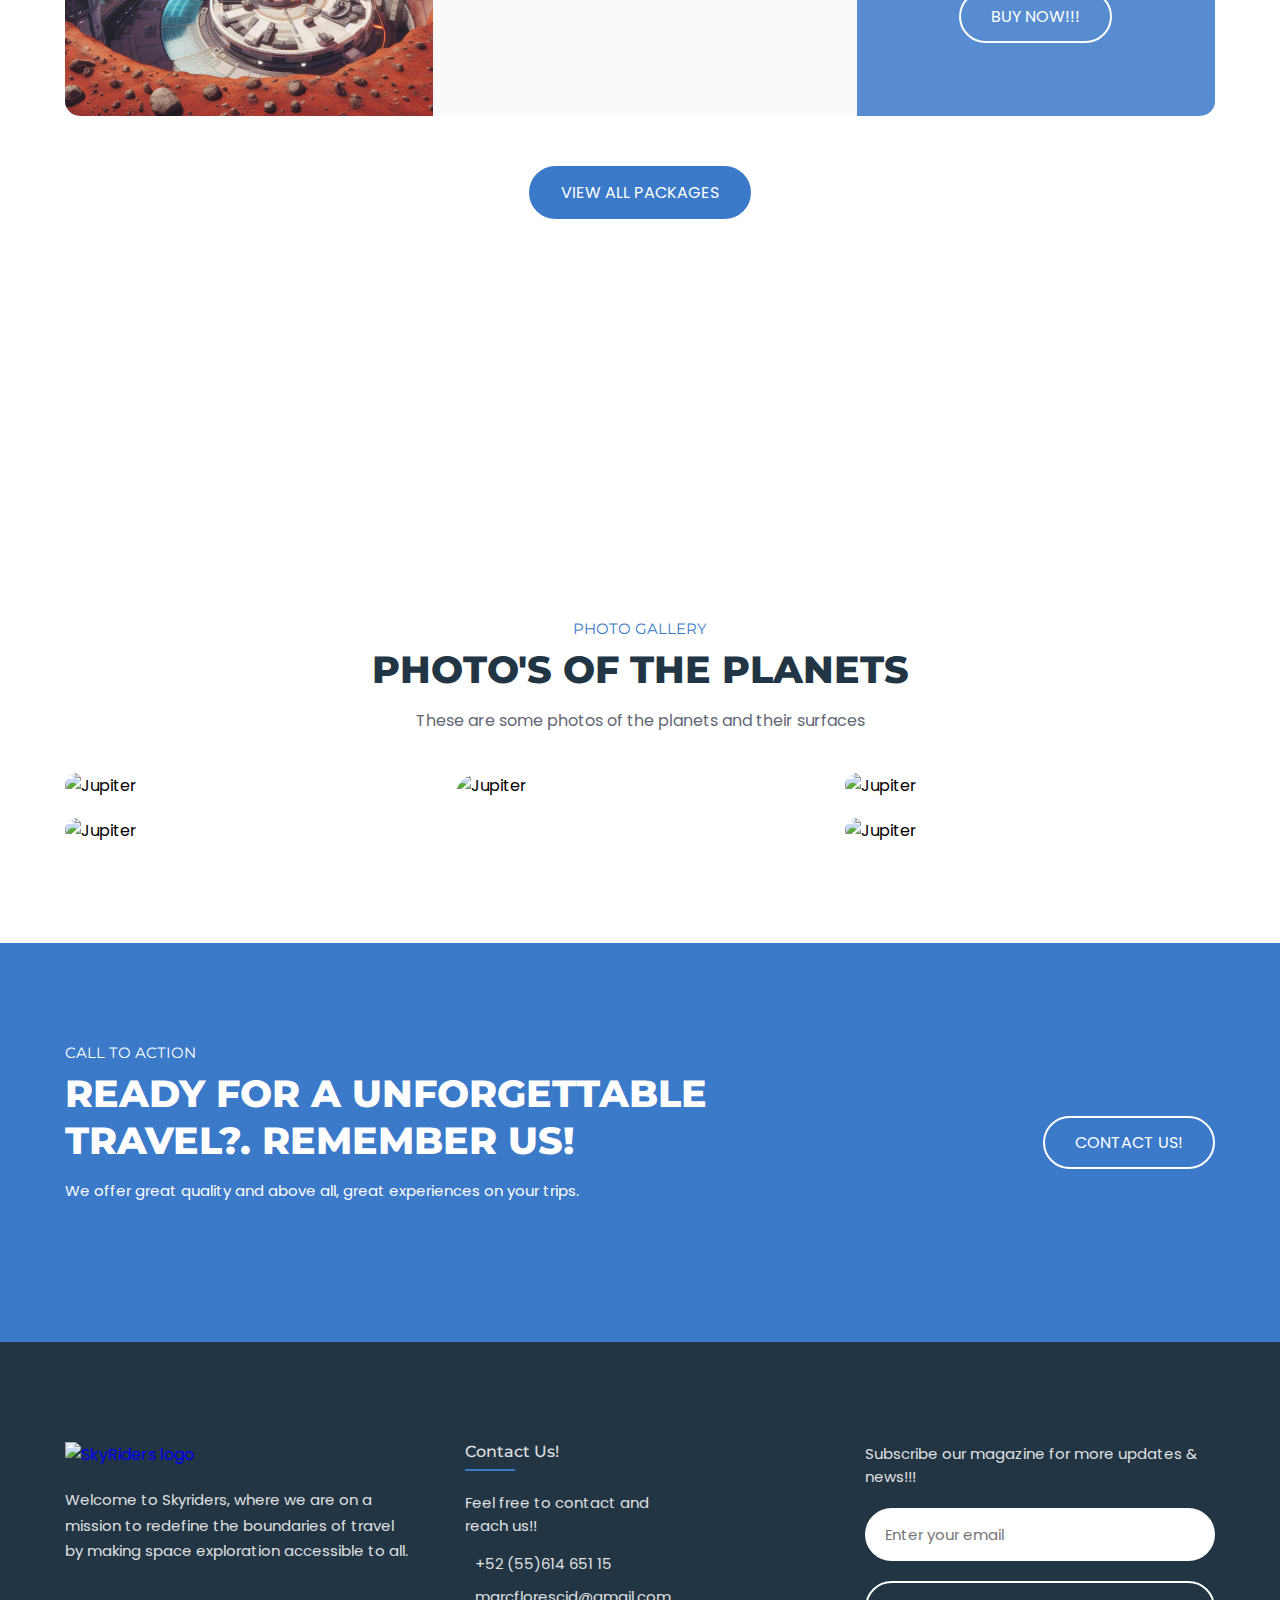
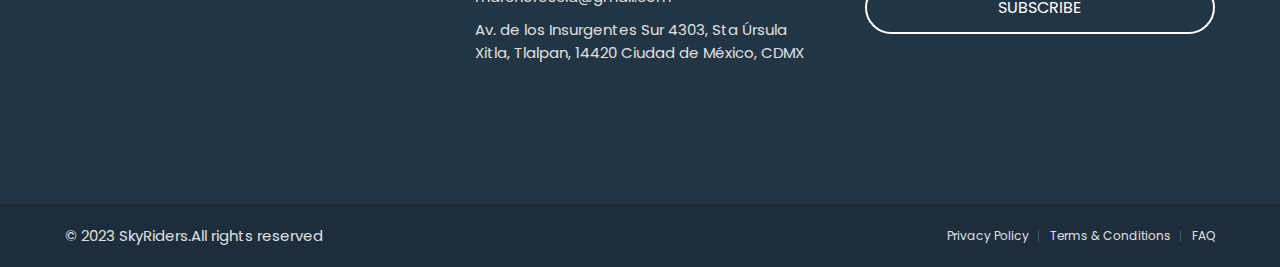
==== commit 58239e97: "xd" ====
--- a/index.html
+++ b/index.html
@@ -79,7 +79,7 @@
             </li>
 
             <li>
-              <a href="#" class="navbar-link" data-nav-link>about us</a>
+              <a href="About.html" class="navbar-link" data-nav-link>about us</a>
             </li>
 
             <li>
@@ -384,13 +384,40 @@
         </div>
     </section>
     <section class="gallery" id="gallery"></section> 
-    <!--Aqui pones la info de los planetas y eso-->
     <section class="gallery" id="gallery">
-        <div class="container">
-            <p class="section-subtitle">Photo Galley</p>
+        <div class="container ">
+            <p class="section-subtitle">Photo Gallery</p>
+            <h2 class="h2 section-title">Photo's of the planets</h2>
+            <p class="section-text">These are some photos of the planets and their surfaces</p>
+            <ul class="gallery-list">
+              <li class="gallery-item">
+                <figure class="gallery-image">
+                  <img src="assets/images/Jupiter_2.jpeg" alt="Jupiter">
+                </figure>
+              </li>
+              <li class="gallery-item">
+                <figure class="gallery-image">
+                  <img src="assets/images/Mars_2.jpeg" alt="Jupiter">
+                </figure>
+              </li>
+              <li class="gallery-item">
+                <figure class="gallery-image">
+                  <img src="assets/images/Titan.jpeg" alt="Jupiter">
+                </figure>
+              </li>
+              <li class="gallery-item">
+                <figure class="gallery-image">
+                  <img src="assets/images/JS.jpg" alt="Jupiter">
+                </figure>
+              </li>
+              <li class="gallery-item">
+                <figure class="gallery-image">
+                  <img src="assets/images/MS.jpg" alt="Jupiter">
+                </figure>
+              </li>
+            </ul>
         </div>
     </section>
-    <!--Hasta aqui-->
     <section class="cta" id="contact">
         <div class="container">
             <div class="cta-content">
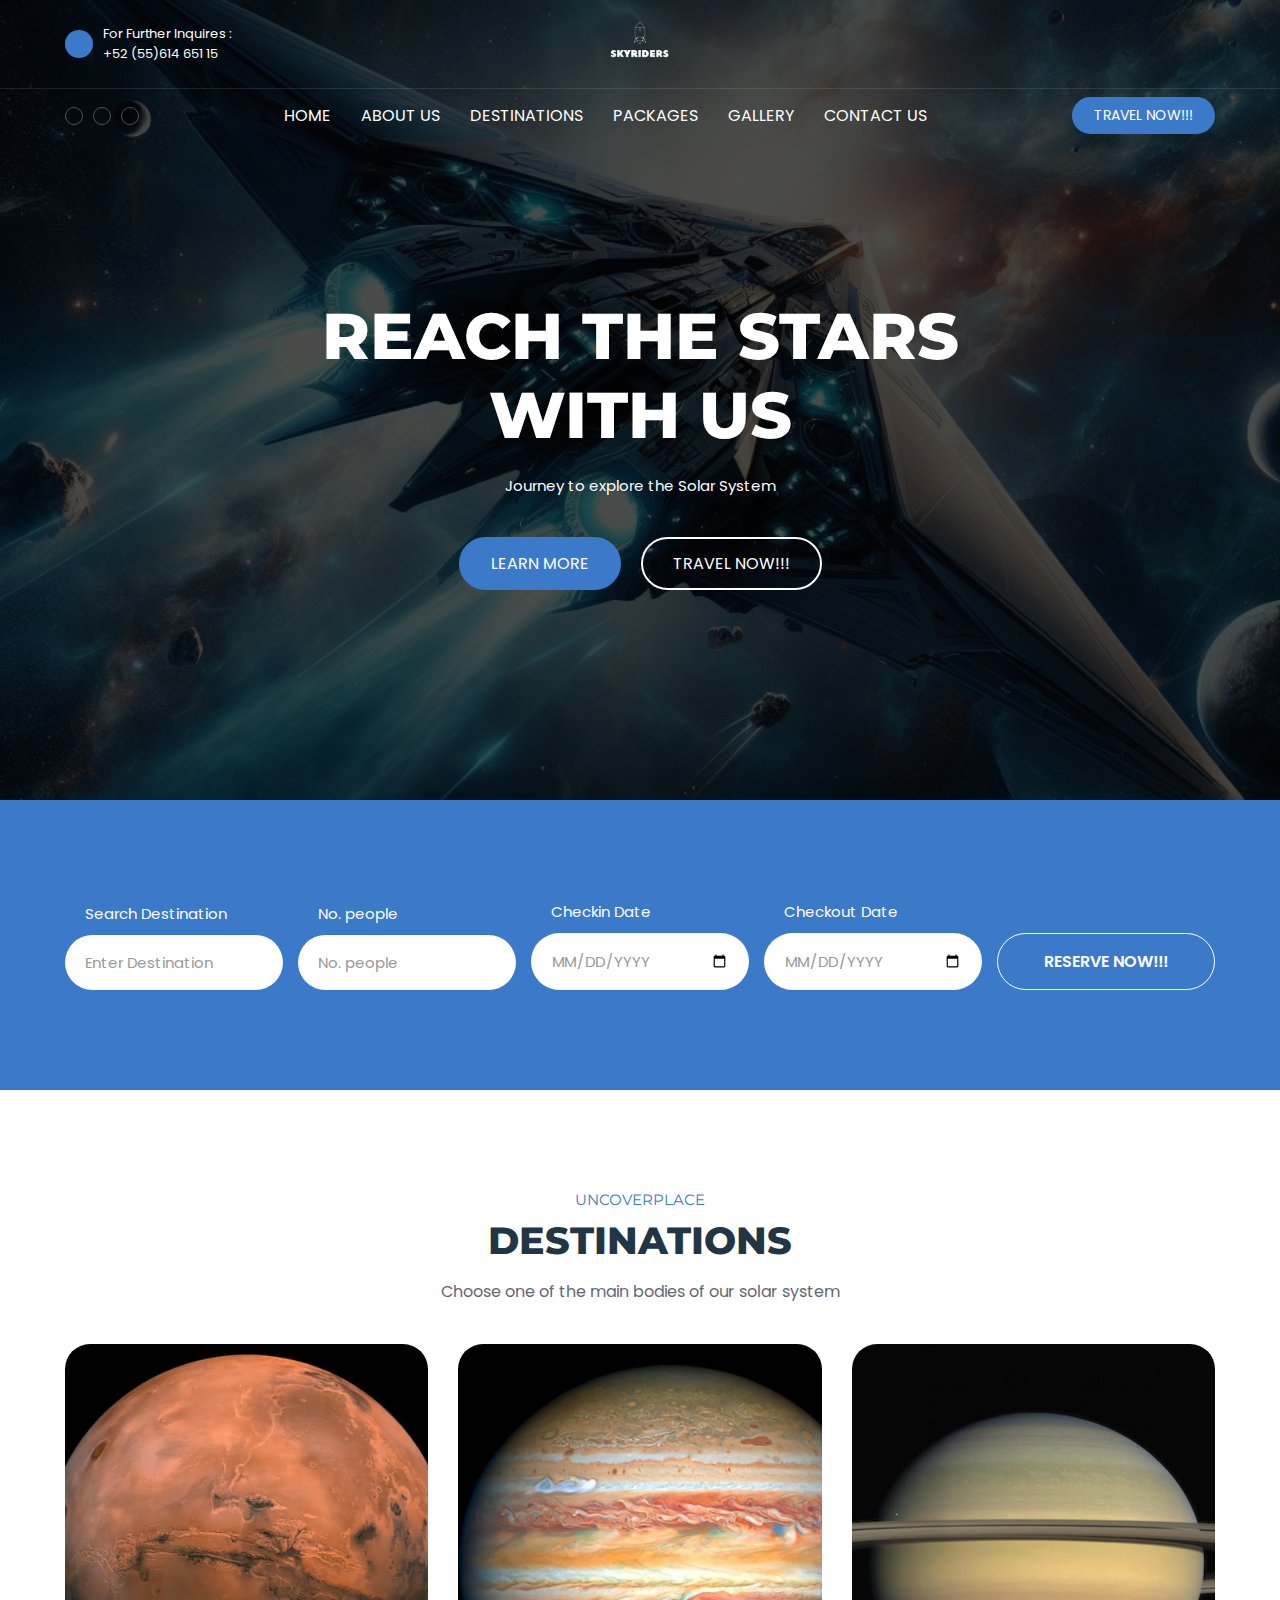
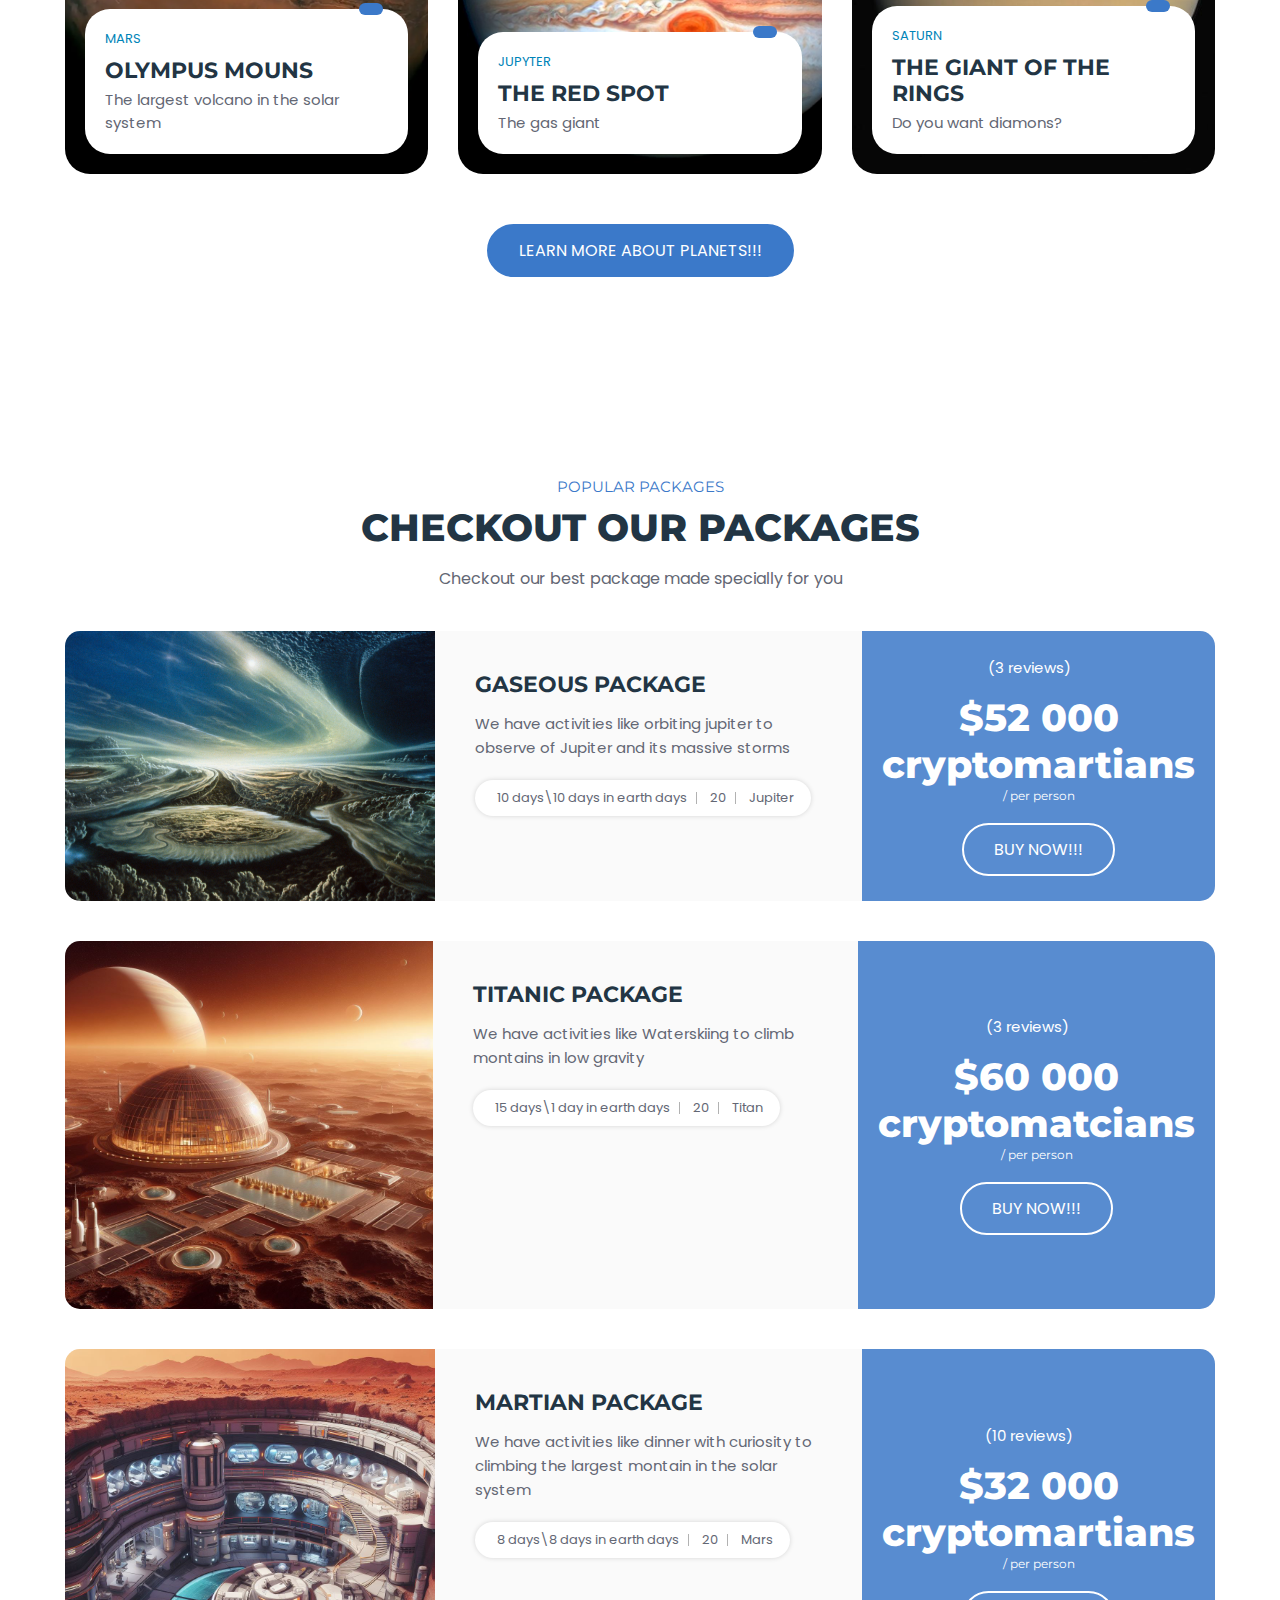
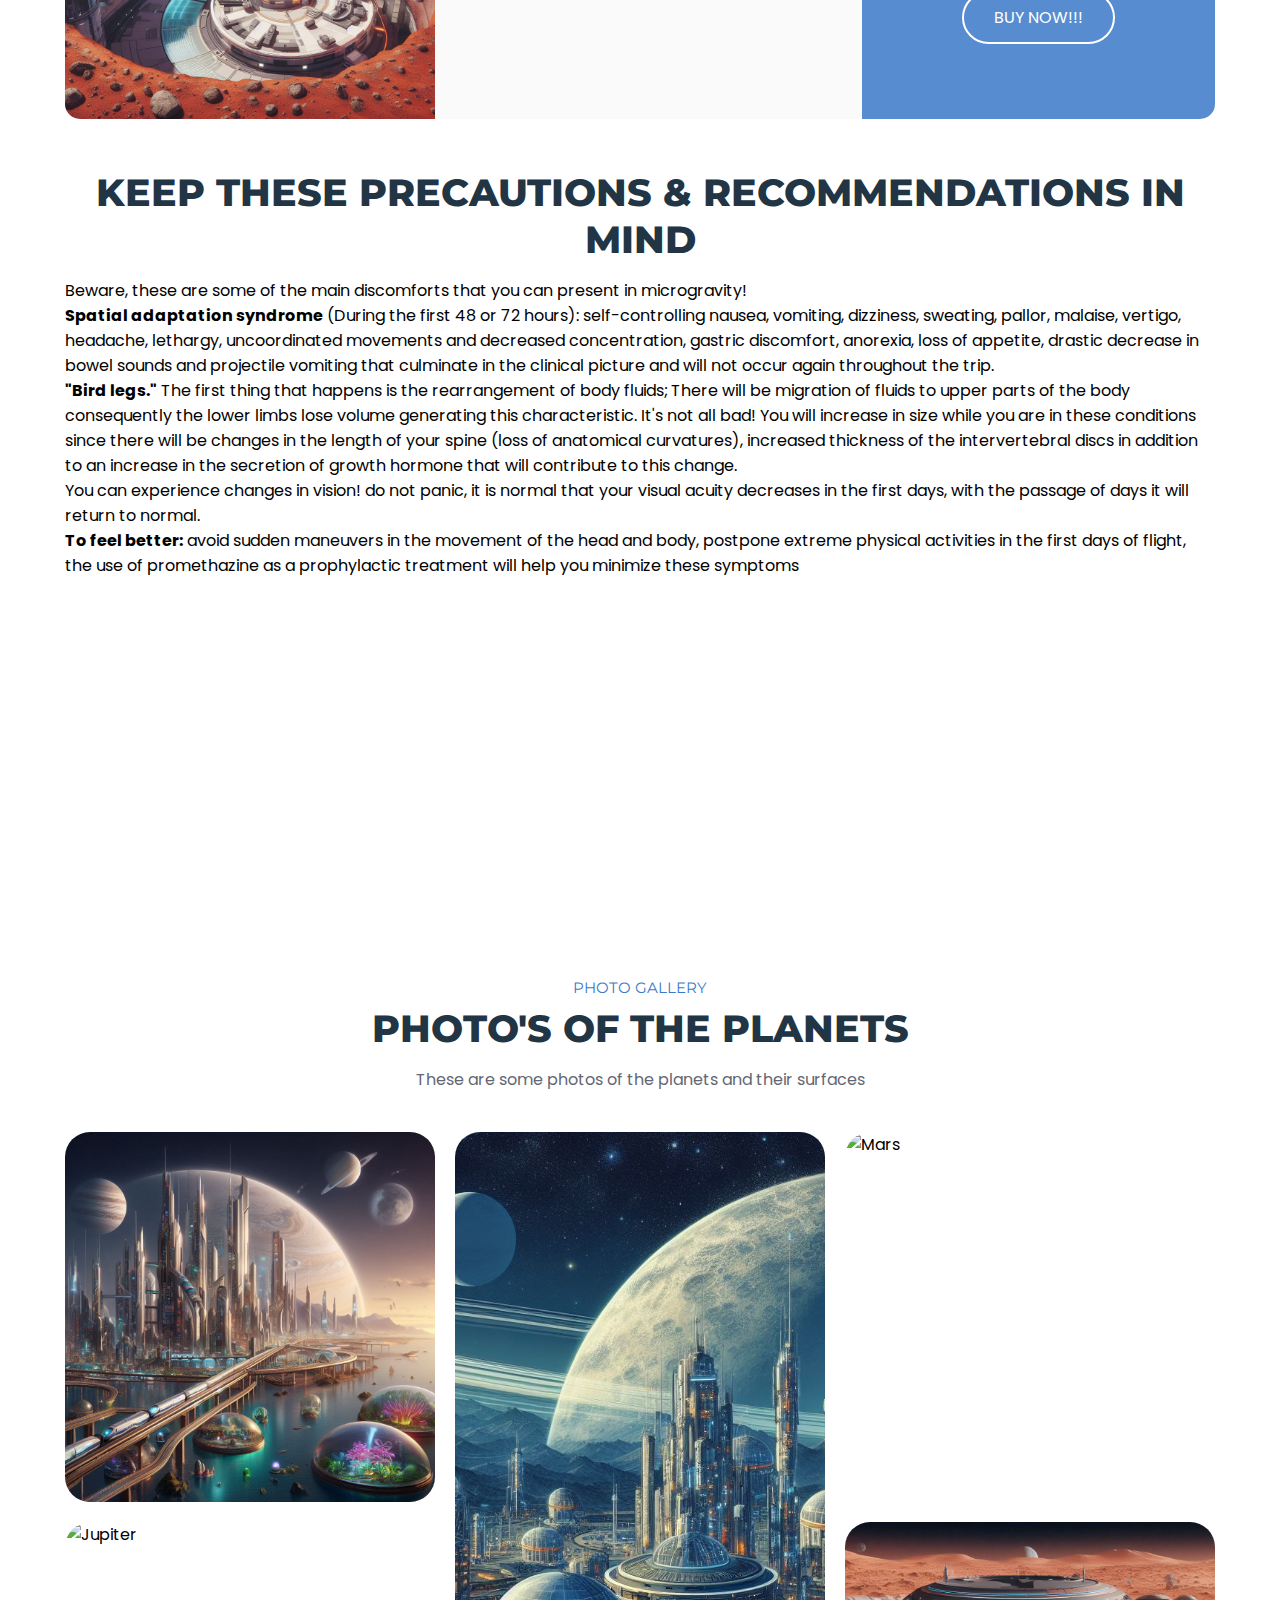
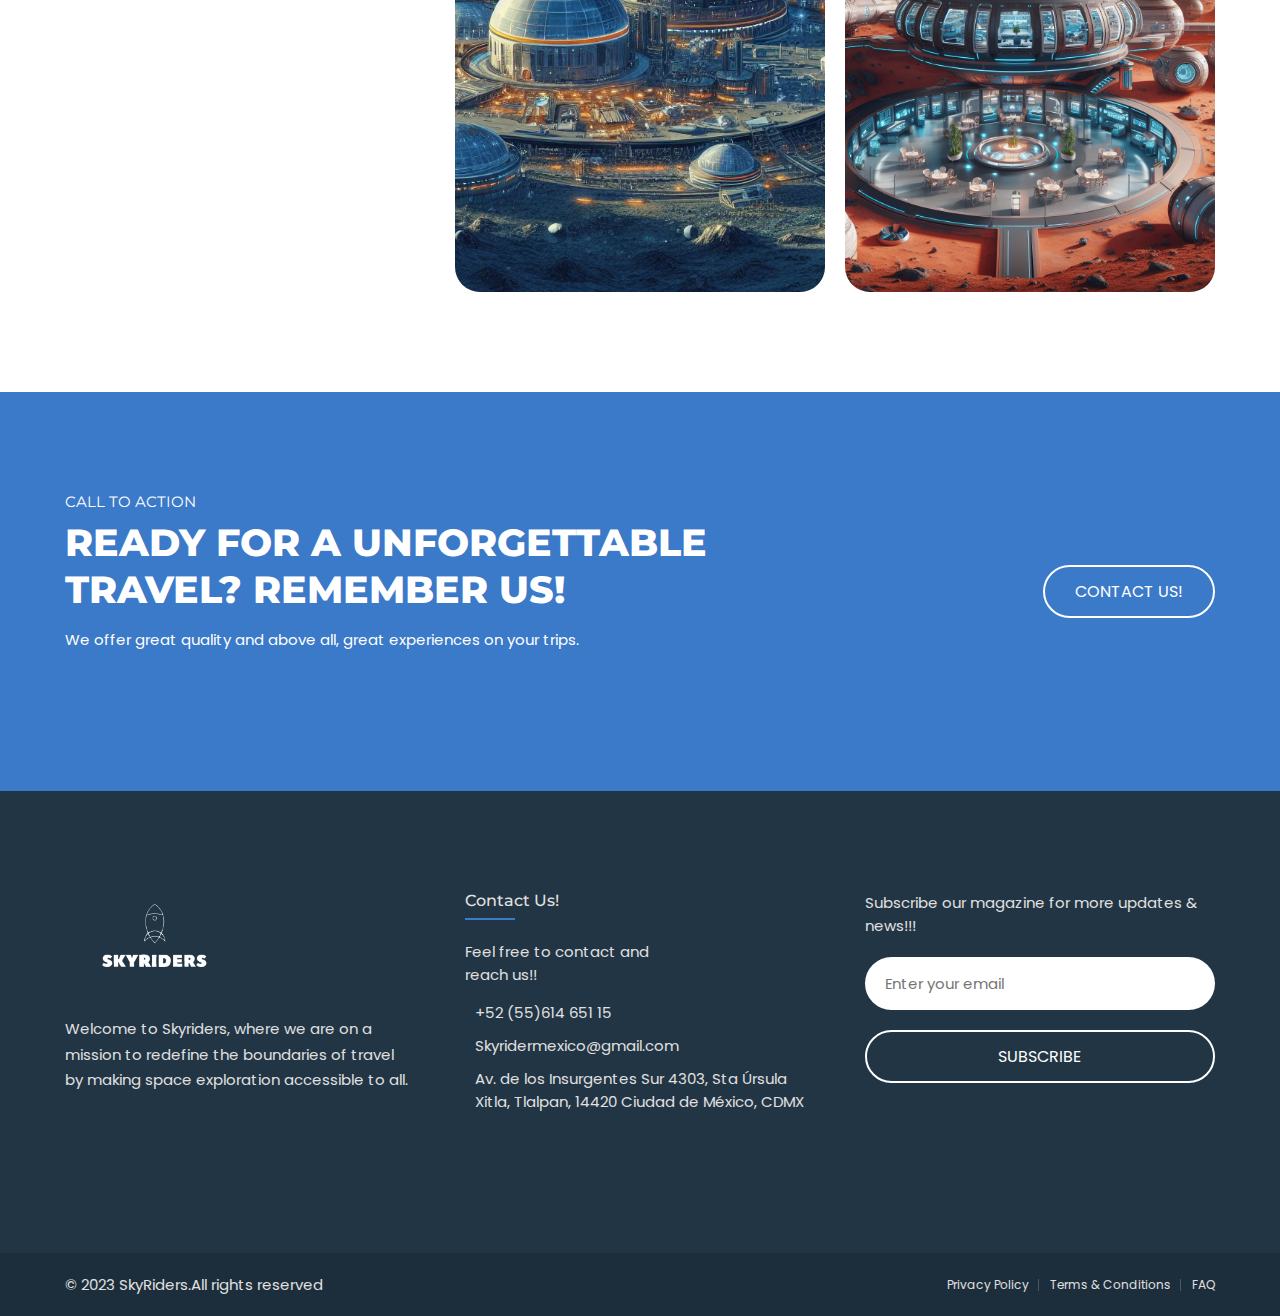
==== commit d2bd976d: "fin" ====
--- a/index.html
+++ b/index.html
@@ -56,8 +56,8 @@
             </a>
           </li>
           <li>
-            <a href="#" class="social-link">
-              <ion-icon name="logo-youtube"></ion-icon>
+            <a href="https://www.tiktok.com/@skyridermx?_t=8gKX9lzI7uw&_r=1" class="social-link">
+              <ion-icon name="logo-tiktok"></ion-icon>
             </a>
           </li>
         </ul>
@@ -224,7 +224,7 @@
                     </div>
                 </li>
             </ul>
-            <button class="btn btn-primary">More Destinations</button>
+            <a href="planets.html"><button class="btn btn-primary">Learn more about planets!!!</button></a>
         </div>
     </section>
     <section class="package" id="package">
@@ -276,7 +276,7 @@
                                 </div>
                             </div>
                             <p class="price">
-                                $52 000 cryptomarcians 
+                                $52 000 cryptomartians 
                                 <span>/ per person</span>
                             </p>
                             <a href="Jupiter_Itinerary.pdf" download="Jupiter_Itinerary.pdf"><button class="btn btn-secondary">Buy now!!!</button></a>
@@ -324,7 +324,7 @@
                                 </div>
                             </div>
                             <p class="price">
-                                $60 000 cryptomarcians 
+                                $60 000 cryptomatcians 
                                 <span>/ per person</span>
                             </p>
                             <a href="Titan_Itinerary.pdf" download="Titan_Itinerary.pdf"><button class="btn btn-secondary">Buy now!!!</button></a>
@@ -337,7 +337,7 @@
                             <img src="assets/images/Mars_surface.jpeg" loading="lazy">
                         </figure>
                         <div class="card-content">
-                            <h3 class="h3 card-title">Marcian Package</h3>
+                            <h3 class="h3 card-title">Martian Package</h3>
                             <p class="card-text">We have activities like dinner with curiosity to climbing the largest montain in the solar system</p>
                             <ul class="card-meta-list">
                                 <li class="card-meta-item">
@@ -372,7 +372,7 @@
                                 </div>
                             </div>
                             <p class="price">
-                                $32 000 cryptomarcians 
+                                $32 000 cryptomartians 
                                 <span>/ per person</span>
                             </p>
                             <a href="Mars_Itinerary.pdf" download="Mars_Itinerary.pdf"><button class="btn btn-secondary">Buy now!!!</button></a>
@@ -380,7 +380,17 @@
                     </div>
                 </li>
             </ul>
-            <button class="btn btn-primary">View All Packages</button>
+            <h2 class="h2 section-title">Keep these precautions & recommendations in mind</h2>
+            Beware, these are some of the main discomforts that you can present in microgravity!
+          <ol>
+            <li><b>Spatial adaptation syndrome</b>
+(During the first 48 or 72 hours): self-controlling nausea, vomiting, dizziness, sweating, pallor, malaise, vertigo, headache, lethargy, uncoordinated movements and decreased concentration, 
+gastric discomfort, anorexia, loss of appetite, drastic decrease in bowel sounds and projectile vomiting that culminate in the clinical picture and will not occur again throughout the trip.</li>
+            <li><b>"Bird legs."</b> The first thing that happens is the rearrangement of body fluids; There will be migration of fluids to upper parts of the body consequently the lower limbs lose volume generating this characteristic.  
+ It's not all bad! You will increase in size while you are in these conditions since there will be changes in the length of your spine (loss of anatomical curvatures), increased thickness of the intervertebral discs in addition to an increase in the secretion of growth hormone that will contribute to this change.</li>
+ <li>You can experience changes in vision! do not panic, it is normal that your visual acuity decreases in the first days, with the passage of days it will return to normal.</li>
+ <li><b>To feel better:</b> avoid sudden maneuvers in the movement of the head and body, postpone extreme physical activities in the first days of flight, the use of promethazine as a prophylactic treatment will help you minimize these symptoms<li></li>
+            </ol>
         </div>
     </section>
     <section class="gallery" id="gallery"></section> 
@@ -397,12 +407,12 @@
               </li>
               <li class="gallery-item">
                 <figure class="gallery-image">
-                  <img src="assets/images/Mars_2.jpeg" alt="Jupiter">
+                  <img src="assets/images/Mars_2.jpeg" alt="Mars">
                 </figure>
               </li>
               <li class="gallery-item">
                 <figure class="gallery-image">
-                  <img src="assets/images/Titan.jpeg" alt="Jupiter">
+                  <img src="assets/images/Titan.jpeg" alt="Titan">
                 </figure>
               </li>
               <li class="gallery-item">
@@ -412,7 +422,7 @@
               </li>
               <li class="gallery-item">
                 <figure class="gallery-image">
-                  <img src="assets/images/MS.jpg" alt="Jupiter">
+                  <img src="assets/images/MS.jpeg" alt="Mars">
                 </figure>
               </li>
             </ul>
@@ -422,7 +432,7 @@
         <div class="container">
             <div class="cta-content">
                 <p class="section-subtitle">Call to Action</p>
-                <h2 class="h2 section-title">Ready for a unforgettable travel?. Remember Us!</h2>
+                <h2 class="h2 section-title">Ready for a unforgettable travel? Remember Us!</h2>
                 <p class="section-text">We offer great quality and above all, great experiences on your trips.</p>
             </div>
             <button class="btn btn-secondary">Contact Us!</button>
@@ -435,7 +445,7 @@
     <div class="container">
         <div class="footer-brand">
             <a href="#" class="logo">
-                <img src="images/Logoimago+letras.png" alt="SkyRiders logo">
+                <img src="assets/images/Logoimago+letras.png" alt="SkyRiders logo">
             </a>
             <p class="footer-text">Welcome to Skyriders, where we are on a mission 
                 to redefine the boundaries of travel by making space exploration accessible to all.</p>
@@ -452,7 +462,7 @@
                 </li>
                 <li class="contact-item">
                     <ion-icon name="mail-outline"></ion-icon>
-                    <a href="mailto:marcflorescid@gmail.com" class="contact-link">marcflorescid@gmail.com</a>
+                    <a href="mailto:Skyridermexico@gmail.com" class="contact-link">Skyridermexico@gmail.com</a>
                 </li>
                 <li class="contact-item">
                     <ion-icon name="location-outline"></ion-icon>
--- a/assets/css/style.css
+++ b/assets/css/style.css
@@ -344,7 +344,7 @@
 \*-----------------------------------*/
 
 .hero {
-  background-image: url("../images/Fondo.jpg");
+  background-image: url("../images/Fondo.jpeg");
   background-repeat: no-repeat;
   background-size: cover;
   background-position: center;
